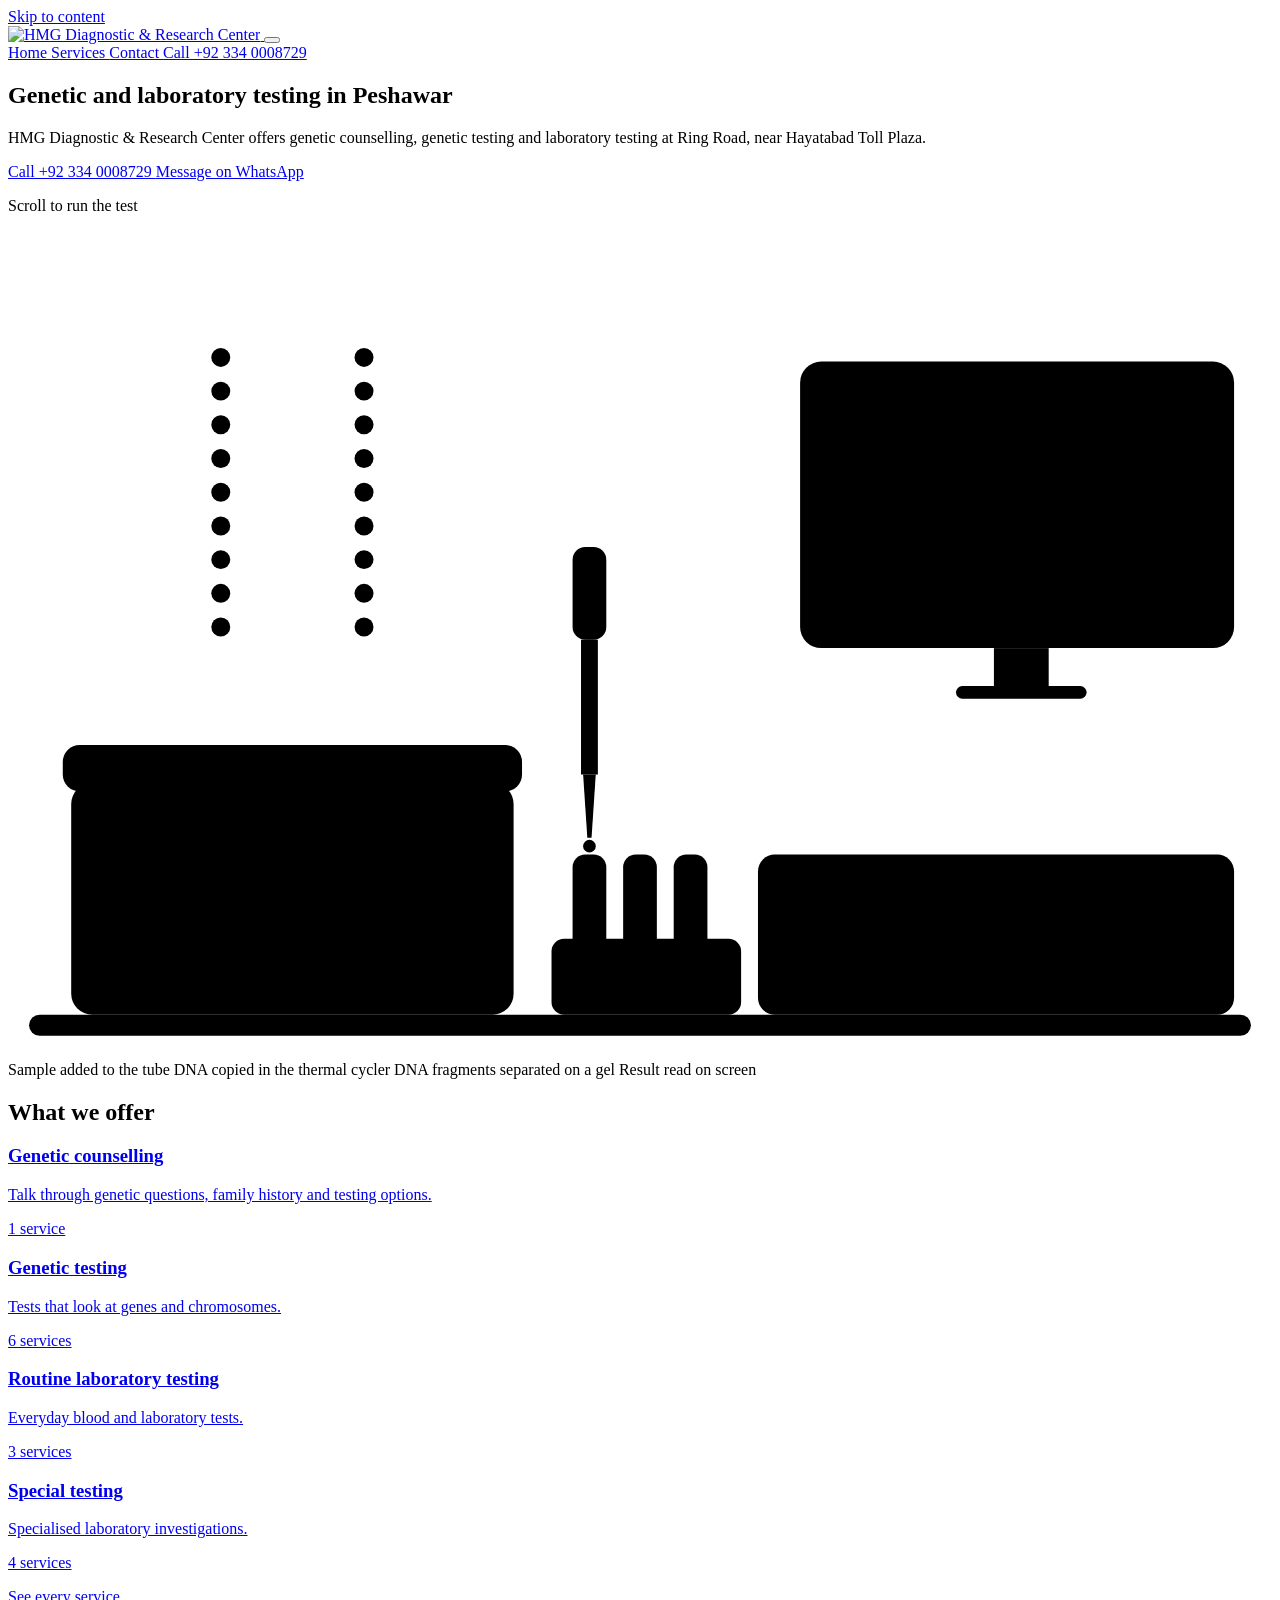
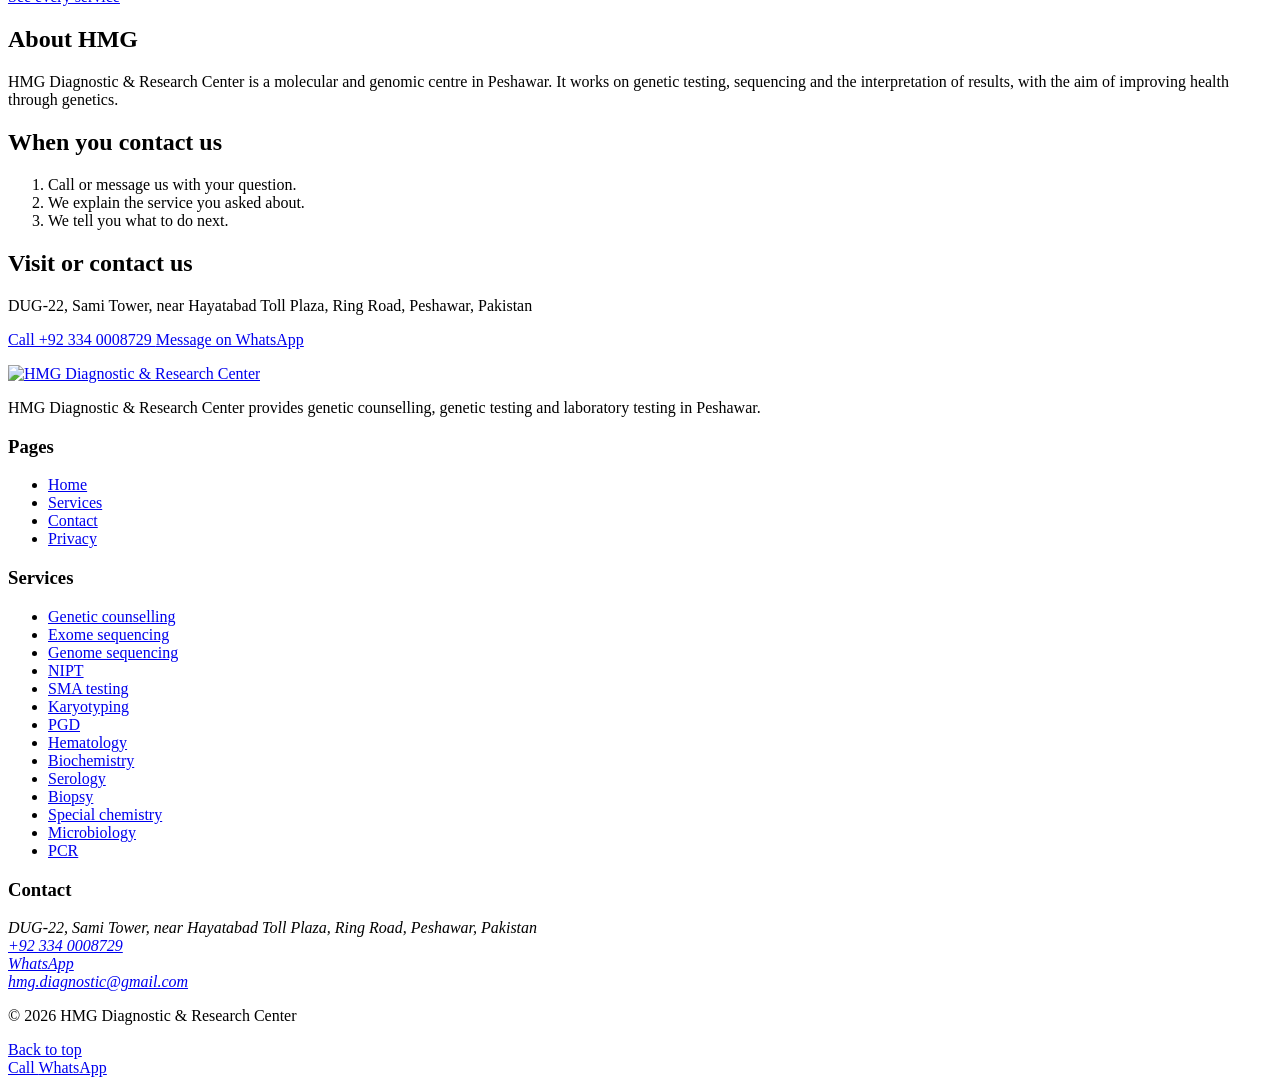
==== index.html @ 41343c32 "Add files via upload" ====
<!DOCTYPE html>
<html lang="en">
  <head>
    <meta charset="utf-8"/>
    <meta content="width=device-width,initial-scale=1" name="viewport"/>
    <title>
      HMG Diagnostic &amp; Research Center | Genetic and laboratory testing, Peshawar
    </title>
    <meta content="Genetic counselling, genetic testing and laboratory testing at HMG Diagnostic &amp; Research Center, Ring Road, Hayatabad, Peshawar." name="description"/>
    <link href="https://YOUR-DOMAIN/index.html" rel="canonical"/>
    <meta content="#2e3192" name="theme-color"/>
    <meta content="noindex" name="robots"/>
    <link href="assets/images/favicon.png" rel="icon"/>
    <link href="assets/css/styles.css" rel="stylesheet"/>
  </head>
  <body>
    <!-- SKIP LINK: lets keyboard users jump straight past the menu -->
    <a class="skip" href="#main">
      Skip to content
    </a>
    <!-- HEADER: logo, navigation links and Call button (stays at the top while scrolling) -->
    <header class="top" id="top">
      <!-- PAGE PROGRESS BAR: grows as you scroll (width is set in main.js) -->
      <div aria-hidden="true" class="progress">
      </div>
      <div class="wrap bar">
        <!-- LOGO: links to the home page -->
        <a aria-label="HMG Diagnostic &amp; Research Center, home" class="brand" href="index.html">
          <img alt="HMG Diagnostic &amp; Research Center" height="376" src="assets/images/hmg-logo.png" width="1103"/>
        </a>
        <!-- MENU BUTTON: only visible on phones; three bars turn into an X when open -->
        <button aria-controls="nav" aria-expanded="false" aria-label="Menu" class="menu-btn">
          <span>
          </span>
          <span>
          </span>
          <span>
          </span>
        </button>
        <!-- NAVIGATION LINKS and Call button -->
        <nav aria-label="Main" id="nav">
          <a aria-current="page" href="index.html">
            Home
          </a>
          <a href="services.html">
            Services
          </a>
          <a href="contact.html">
            Contact
          </a>
          <a class="btn small" href="tel:+923340008729">
            Call +92 334 0008729
          </a>
        </nav>
      </div>
    </header>
    <!-- MAIN CONTENT: the part of the page that is different on each page -->
    <main id="main">
      <!-- HERO: main headline, short description and Call / WhatsApp buttons -->
      <section class="hero" id="hero">
        <div class="hero-stick">
          <div class="wrap hero-in">
            <!-- HERO TEXT: headline, description and buttons -->
            <div class="hero-text">
              <h1>
                Genetic and laboratory testing in Peshawar
              </h1>
              <p class="lead">
                HMG Diagnostic &amp; Research Center offers genetic counselling, genetic testing and laboratory testing at Ring Road, near Hayatabad Toll Plaza.
              </p>
              <p class="actions">
                <a class="btn" href="tel:+923340008729">
                  Call +92 334 0008729
                </a>
                <a class="btn alt" href="https://wa.me/923340008729">
                  Message on WhatsApp
                </a>
              </p>
              <p aria-hidden="true" class="hint">
                Scroll to run the test
              </p>
            </div>
            <!-- LAB SCENE: an illustration of a DNA test. Scrolling moves it through 4 stages -->
            <div>
              <svg aria-label="Illustration of a laboratory DNA test: a sample is added to a tube, copied in a thermal cycler, separated on a gel and read on a screen" class="lab" role="img" viewbox="0 0 600 392">
                <!-- BENCH -->
                <rect class="bench" height="10" rx="5" width="580" x="10" y="372">
                </rect>
                <!-- DNA HELIX: nine rungs that keep twisting -->
                <g>
                  <g transform="translate(135 60)">
                    <g class="twist" style="--i:0">
                      <line x1="-34" x2="34" y1="0" y2="0">
                      </line>
                      <circle class="dot-a" cx="-34" cy="0" r="4.5">
                      </circle>
                      <circle class="dot-b" cx="34" cy="0" r="4.5">
                      </circle>
                    </g>
                  </g>
                  <g transform="translate(135 76)">
                    <g class="twist" style="--i:1">
                      <line x1="-34" x2="34" y1="0" y2="0">
                      </line>
                      <circle class="dot-a" cx="-34" cy="0" r="4.5">
                      </circle>
                      <circle class="dot-b" cx="34" cy="0" r="4.5">
                      </circle>
                    </g>
                  </g>
                  <g transform="translate(135 92)">
                    <g class="twist" style="--i:2">
                      <line x1="-34" x2="34" y1="0" y2="0">
                      </line>
                      <circle class="dot-a" cx="-34" cy="0" r="4.5">
                      </circle>
                      <circle class="dot-b" cx="34" cy="0" r="4.5">
                      </circle>
                    </g>
                  </g>
                  <g transform="translate(135 108)">
                    <g class="twist" style="--i:3">
                      <line x1="-34" x2="34" y1="0" y2="0">
                      </line>
                      <circle class="dot-a" cx="-34" cy="0" r="4.5">
                      </circle>
                      <circle class="dot-b" cx="34" cy="0" r="4.5">
                      </circle>
                    </g>
                  </g>
                  <g transform="translate(135 124)">
                    <g class="twist" style="--i:4">
                      <line x1="-34" x2="34" y1="0" y2="0">
                      </line>
                      <circle class="dot-a" cx="-34" cy="0" r="4.5">
                      </circle>
                      <circle class="dot-b" cx="34" cy="0" r="4.5">
                      </circle>
                    </g>
                  </g>
                  <g transform="translate(135 140)">
                    <g class="twist" style="--i:5">
                      <line x1="-34" x2="34" y1="0" y2="0">
                      </line>
                      <circle class="dot-a" cx="-34" cy="0" r="4.5">
                      </circle>
                      <circle class="dot-b" cx="34" cy="0" r="4.5">
                      </circle>
                    </g>
                  </g>
                  <g transform="translate(135 156)">
                    <g class="twist" style="--i:6">
                      <line x1="-34" x2="34" y1="0" y2="0">
                      </line>
                      <circle class="dot-a" cx="-34" cy="0" r="4.5">
                      </circle>
                      <circle class="dot-b" cx="34" cy="0" r="4.5">
                      </circle>
                    </g>
                  </g>
                  <g transform="translate(135 172)">
                    <g class="twist" style="--i:7">
                      <line x1="-34" x2="34" y1="0" y2="0">
                      </line>
                      <circle class="dot-a" cx="-34" cy="0" r="4.5">
                      </circle>
                      <circle class="dot-b" cx="34" cy="0" r="4.5">
                      </circle>
                    </g>
                  </g>
                  <g transform="translate(135 188)">
                    <g class="twist" style="--i:8">
                      <line x1="-34" x2="34" y1="0" y2="0">
                      </line>
                      <circle class="dot-a" cx="-34" cy="0" r="4.5">
                      </circle>
                      <circle class="dot-b" cx="34" cy="0" r="4.5">
                      </circle>
                    </g>
                  </g>
                </g>
                <!-- STAGE 2, THERMAL CYCLER: lid closes, temperatures cycle, progress bar fills -->
                <g>
                  <rect class="panel" height="110" rx="10" width="210" x="30" y="262">
                  </rect>
                  <rect class="screen" height="46" rx="5" width="90" x="50" y="282">
                  </rect>
                  <text class="temp t1" x="95" y="312">
                    95°C
                  </text>
                  <text class="temp t2" x="95" y="312">
                    55°C
                  </text>
                  <text class="temp t3" x="95" y="312">
                    72°C
                  </text>
                  <rect class="cyc-track" height="6" rx="3" width="90" x="50" y="338">
                  </rect>
                  <rect class="cyc-fill" height="6" rx="3" width="90" x="50" y="338">
                  </rect>
                  <g class="heater">
                    <rect class="panel" height="46" rx="6" width="76" x="150" y="288">
                    </rect>
                    <circle cx="168" cy="303" r="5">
                    </circle>
                    <circle cx="188" cy="303" r="5">
                    </circle>
                    <circle cx="208" cy="303" r="5">
                    </circle>
                    <circle cx="168" cy="319" r="5">
                    </circle>
                    <circle cx="188" cy="319" r="5">
                    </circle>
                    <circle cx="208" cy="319" r="5">
                    </circle>
                  </g>
                  <circle class="led" cx="222" cy="356" r="4">
                  </circle>
                  <rect class="lid" height="22" rx="8" width="218" x="26" y="244">
                  </rect>
                </g>
                <!-- STAGE 1, TUBE RACK: the first tube fills with the sample -->
                <g>
                  <rect class="panel" height="36" rx="6" width="90" x="258" y="336">
                  </rect>
                  <rect class="liquid blue" height="20" rx="4" width="12" x="294" y="332">
                  </rect>
                  <rect class="liquid blue" height="14" rx="4" width="12" x="318" y="338">
                  </rect>
                  <rect class="liquid grow" height="26" rx="4" width="12" x="270" y="326">
                  </rect>
                  <rect class="glass" height="58" rx="6" width="16" x="268" y="296">
                  </rect>
                  <rect class="glass" height="58" rx="6" width="16" x="292" y="296">
                  </rect>
                  <rect class="glass" height="58" rx="6" width="16" x="316" y="296">
                  </rect>
                </g>
                <!-- STAGE 1, PIPETTE: lowers to the tube, drops fall, then lifts away -->
                <g class="pipette">
                  <rect class="pip" height="44" rx="6" width="16" x="268" y="150">
                  </rect>
                  <rect class="pip" height="64" width="8" x="272" y="194">
                  </rect>
                  <path class="pip" d="M273 258 L279 258 L277 288 L275 288 Z">
                  </path>
                  <circle class="drop" cx="276" cy="292" r="3">
                  </circle>
                </g>
                <!-- STAGE 3, GEL: DNA bands travel down the lanes -->
                <g>
                  <rect class="panel" height="76" rx="8" width="226" x="356" y="296">
                  </rect>
                  <rect class="gel-body" height="56" rx="4" width="202" x="368" y="306">
                  </rect>
                  <rect class="well" height="5" rx="1" width="22" x="380" y="310">
                  </rect>
                  <rect class="well" height="5" rx="1" width="22" x="418" y="310">
                  </rect>
                  <rect class="well" height="5" rx="1" width="22" x="456" y="310">
                  </rect>
                  <rect class="well" height="5" rx="1" width="22" x="494" y="310">
                  </rect>
                  <rect class="well" height="5" rx="1" width="22" x="532" y="310">
                  </rect>
                  <g style="--d:28">
                    <rect class="gband" height="4" rx="2" width="22" x="380" y="320">
                    </rect>
                    <rect class="gband b2" height="4" rx="2" width="22" x="380" y="328">
                    </rect>
                  </g>
                  <g style="--d:18">
                    <rect class="gband" height="4" rx="2" width="22" x="418" y="320">
                    </rect>
                    <rect class="gband b2" height="4" rx="2" width="22" x="418" y="328">
                    </rect>
                  </g>
                  <g style="--d:34">
                    <rect class="gband" height="4" rx="2" width="22" x="456" y="320">
                    </rect>
                    <rect class="gband b2" height="4" rx="2" width="22" x="456" y="328">
                    </rect>
                  </g>
                  <g style="--d:12">
                    <rect class="gband" height="4" rx="2" width="22" x="494" y="320">
                    </rect>
                    <rect class="gband b2" height="4" rx="2" width="22" x="494" y="328">
                    </rect>
                  </g>
                  <g style="--d:24">
                    <rect class="gband" height="4" rx="2" width="22" x="532" y="320">
                    </rect>
                    <rect class="gband b2" height="4" rx="2" width="22" x="532" y="328">
                    </rect>
                  </g>
                </g>
                <!-- STAGE 4, MONITOR: the result trace is drawn, a scan line sweeps across -->
                <g>
                  <rect class="stand" height="18" width="26" x="468" y="198">
                  </rect>
                  <rect class="stand" height="6" rx="3" width="62" x="450" y="216">
                  </rect>
                  <rect class="panel" height="136" rx="10" width="206" x="376" y="62">
                  </rect>
                  <rect class="screen" height="108" rx="4" width="182" x="388" y="74">
                  </rect>
                  <text class="screen-title" x="398" y="94">
                    DNA profile
                  </text>
                  <path class="tr tr1" d="M396 168 C416 168 420 110 436 110 S456 168 476 168 S500 160 520 160 S540 168 562 168" pathlength="1">
                  </path>
                  <path class="tr tr2" d="M396 172 S440 172 450 172 S468 124 484 124 S500 172 520 172 S546 172 562 172" pathlength="1">
                  </path>
                  <path class="tr tr3" d="M396 176 S470 176 486 176 S500 134 514 134 S528 176 548 176 S556 176 562 176" pathlength="1">
                  </path>
                  <path class="tr tr4" d="M396 180 S430 180 446 180 S458 150 470 150 S482 180 498 180 S540 180 562 180" pathlength="1">
                  </path>
                  <rect class="scan" height="108" width="4" x="388" y="74">
                  </rect>
                </g>
              </svg>
              <!-- STAGE LABEL: text under the drawing changes with the stage -->
              <div aria-hidden="true" class="caption">
                <span class="c1">
                  Sample added to the tube
                </span>
                <span class="c2">
                  DNA copied in the thermal cycler
                </span>
                <span class="c3">
                  DNA fragments separated on a gel
                </span>
                <span class="c4">
                  Result read on screen
                </span>
              </div>
            </div>
          </div>
        </div>
      </section>
      <!-- SERVICE GROUPS: four tiles that link to the Services page -->
      <section class="wrap block">
        <h2>
          What we offer
        </h2>
        <div class="tiles">
          <a class="tile t0" href="services.html#counselling">
            <h3>
              Genetic counselling
            </h3>
            <p>
              Talk through genetic questions, family history and testing options.
            </p>
            <span>
              1 service
            </span>
          </a>
          <a class="tile t1" href="services.html#genetic-testing">
            <h3>
              Genetic testing
            </h3>
            <p>
              Tests that look at genes and chromosomes.
            </p>
            <span>
              6 services
            </span>
          </a>
          <a class="tile t0" href="services.html#routine-lab">
            <h3>
              Routine laboratory testing
            </h3>
            <p>
              Everyday blood and laboratory tests.
            </p>
            <span>
              3 services
            </span>
          </a>
          <a class="tile t1" href="services.html#special-testing">
            <h3>
              Special testing
            </h3>
            <p>
              Specialised laboratory investigations.
            </p>
            <span>
              4 services
            </span>
          </a>
        </div>
        <p>
          <a href="services.html">
            See every service
          </a>
        </p>
      </section>
      <!-- ABOUT HMG and what happens when you contact us -->
      <section class="soft">
        <div class="wrap block split">
          <div>
            <h2>
              About HMG
            </h2>
            <p>
              HMG Diagnostic &amp; Research Center is a molecular and genomic centre in Peshawar. It works on genetic testing, sequencing and the interpretation of results, with the aim of improving health through genetics.
            </p>
          </div>
          <div>
            <h2>
              When you contact us
            </h2>
            <ol class="steps">
              <li>
                Call or message us with your question.
              </li>
              <li>
                We explain the service you asked about.
              </li>
              <li>
                We tell you what to do next.
              </li>
            </ol>
          </div>
        </div>
      </section>
      <!-- CONTACT BAND: address and Call / WhatsApp buttons -->
      <section class="band">
        <div class="wrap">
          <h2>
            Visit or contact us
          </h2>
          <p>
            DUG-22, Sami Tower, near Hayatabad Toll Plaza, Ring Road, Peshawar, Pakistan
          </p>
          <p class="actions">
            <a class="btn" href="tel:+923340008729">
              Call +92 334 0008729
            </a>
            <a class="btn alt" href="https://wa.me/923340008729">
              Message on WhatsApp
            </a>
          </p>
        </div>
      </section>
    </main>
    <!-- FOOTER: logo, address, contact details and page links (same on every page) -->
    <footer class="foot">
      <div class="wrap">
        <div class="foot-grid">
          <!-- COLUMN 1: logo with a short description -->
          <div>
            <a aria-label="HMG home" class="foot-logo" href="index.html">
              <img alt="HMG Diagnostic &amp; Research Center" height="376" src="assets/images/hmg-logo.png" width="1103"/>
            </a>
            <p>
              HMG Diagnostic &amp; Research Center provides genetic counselling, genetic testing and laboratory testing in Peshawar.
            </p>
          </div>
          <!-- COLUMN 2: page links -->
          <nav aria-label="Pages">
            <h3>
              Pages
            </h3>
            <ul>
              <li>
                <a href="index.html">
                  Home
                </a>
              </li>
              <li>
                <a href="services.html">
                  Services
                </a>
              </li>
              <li>
                <a href="contact.html">
                  Contact
                </a>
              </li>
              <li>
  <a href="privacy.html">Privacy</a>
</li>
            </ul>
          </nav>
          <!-- COLUMN 3: all 14 services, each linking to its own row on the Services page -->
          <nav aria-label="Services" class="foot-services">
            <h3>
              Services
            </h3>
            <ul>
              <li>
                <a href="genetic-counselling.html">
                  Genetic counselling
                </a>
              </li>
              <li>
                <a href="genetic-testing.html#exome-sequencing">
                  Exome sequencing
                </a>
              </li>
              <li>
                <a href="genetic-testing.html#genome-sequencing">
                  Genome sequencing
                </a>
              </li>
              <li>
                <a href="genetic-testing.html#nipt">
                  NIPT
                </a>
              </li>
              <li>
                <a href="genetic-testing.html#sma-testing">
                  SMA testing
                </a>
              </li>
              <li>
                <a href="genetic-testing.html#karyotyping">
                  Karyotyping
                </a>
              </li>
              <li>
                <a href="genetic-testing.html#pgd">
                  PGD
                </a>
              </li>
              <li>
                <a href="laboratory-diagnostics.html#hematology">
                  Hematology
                </a>
              </li>
              <li>
                <a href="laboratory-diagnostics.html#biochemistry">
                  Biochemistry
                </a>
              </li>
              <li>
                <a href="laboratory-diagnostics.html#serology">
                  Serology
                </a>
              </li>
              <li>
                <a href="laboratory-diagnostics.html#biopsy">
                  Biopsy
                </a>
              </li>
              <li>
                <a href="laboratory-diagnostics.html#special-chemistry">
                  Special chemistry
                </a>
              </li>
              <li>
                <a href="laboratory-diagnostics.html#microbiology">
                  Microbiology
                </a>
              </li>
              <li>
                <a href="laboratory-diagnostics.html#pcr">
                  PCR
                </a>
              </li>
            </ul>
          </nav>
          <!-- COLUMN 4: contact details -->
          <div class="foot-contact">
            <h3>
              Contact
            </h3>
            <address>
              DUG-22, Sami Tower, near Hayatabad Toll Plaza, Ring Road, Peshawar, Pakistan
              <br/>
              <a href="tel:+923340008729">
                +92 334 0008729
              </a>
              <br/>
              <a href="https://wa.me/923340008729">
                WhatsApp
              </a>
              <br/>
              <a href="mailto:hmg.diagnostic@gmail.com">
                hmg.diagnostic@gmail.com
              </a>
            </address>
          </div>
        </div>
        <!-- BOTTOM BAR: copyright and back-to-top link -->
        <div class="foot-bottom">
          <p>
            © 2026 HMG Diagnostic &amp; Research Center
          </p>
          <a href="#top">
            Back to top
          </a>
        </div>
      </div>
    </footer>
    <!-- MOBILE BAR: Call and WhatsApp buttons fixed to the bottom of phone screens -->
    <div class="dock">
      <a class="btn" href="tel:+923340008729">
        Call
      </a>
      <a class="btn alt" href="https://wa.me/923340008729">
        WhatsApp
      </a>
    </div>
    <!-- JAVASCRIPT: menu button and (on the Services page) the search and filter -->
    <script defer="" src="assets/js/main.js">
    </script>
  </body>
</html>
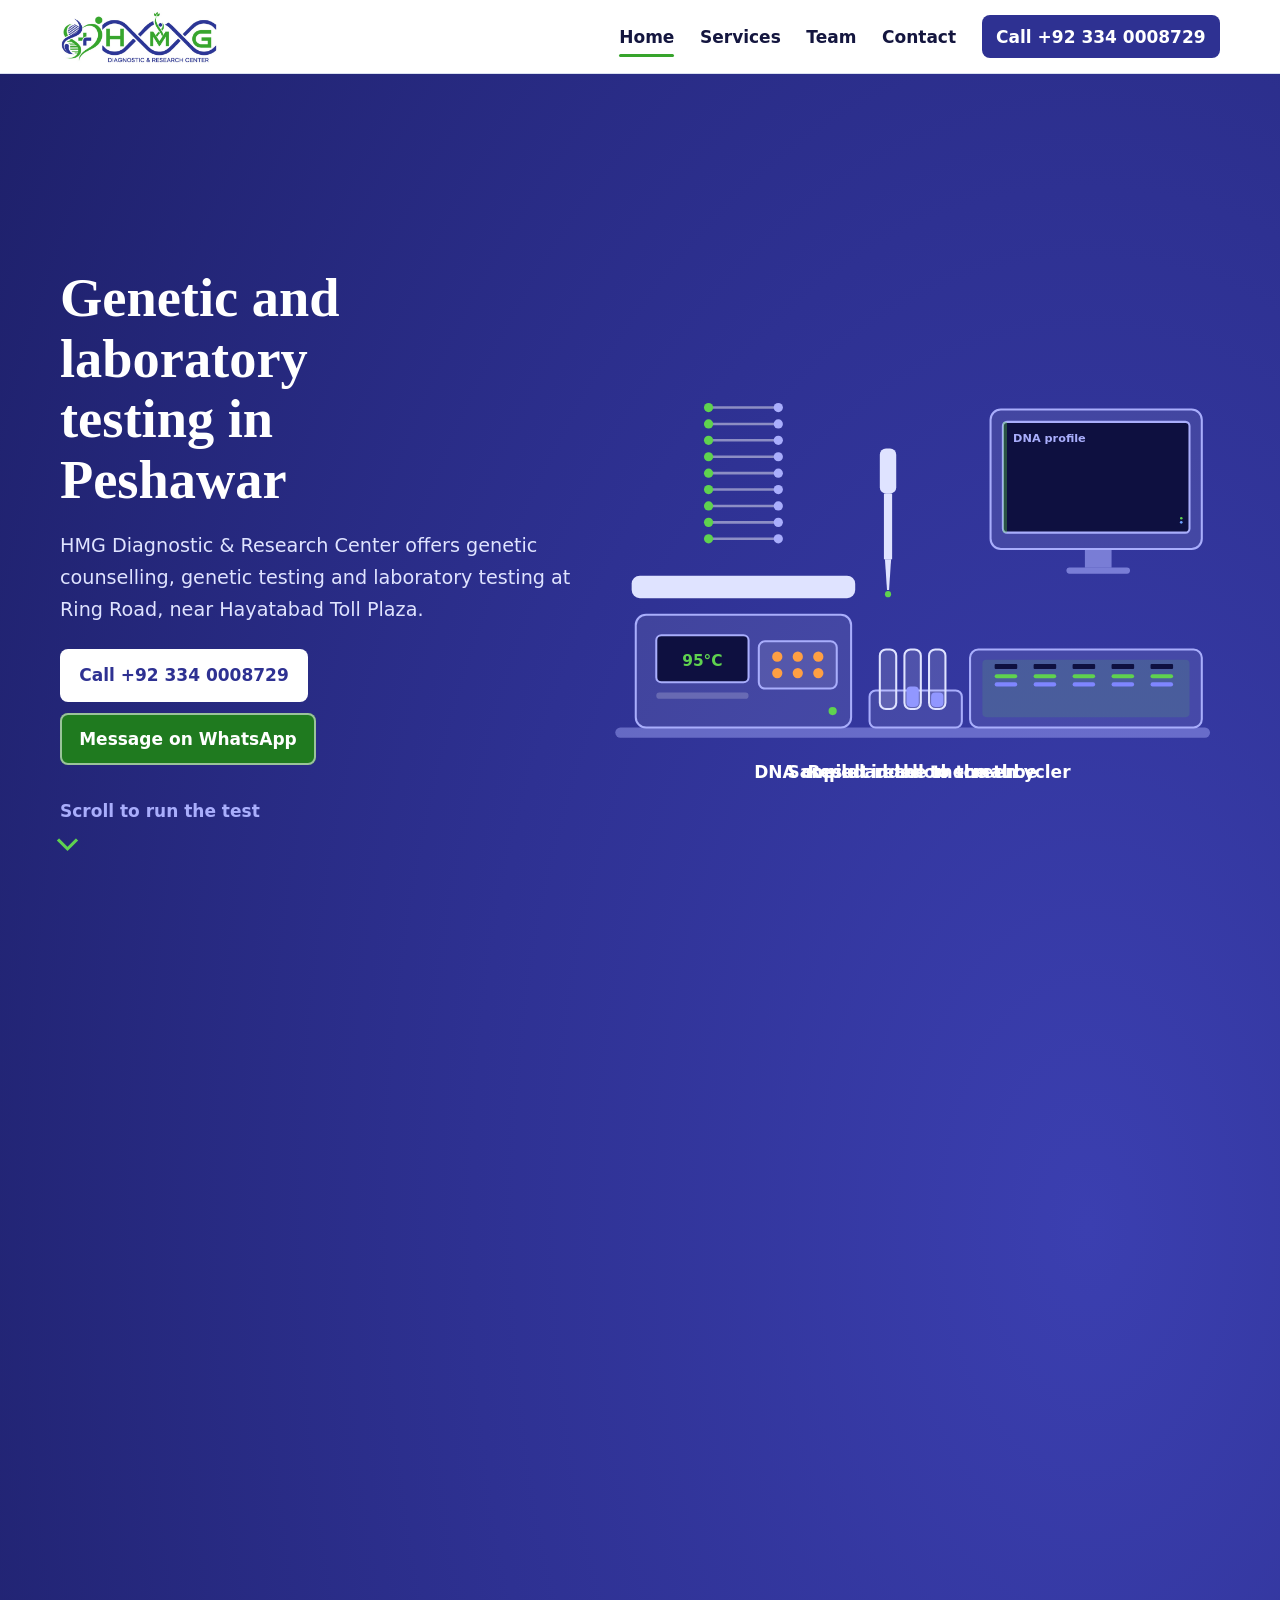
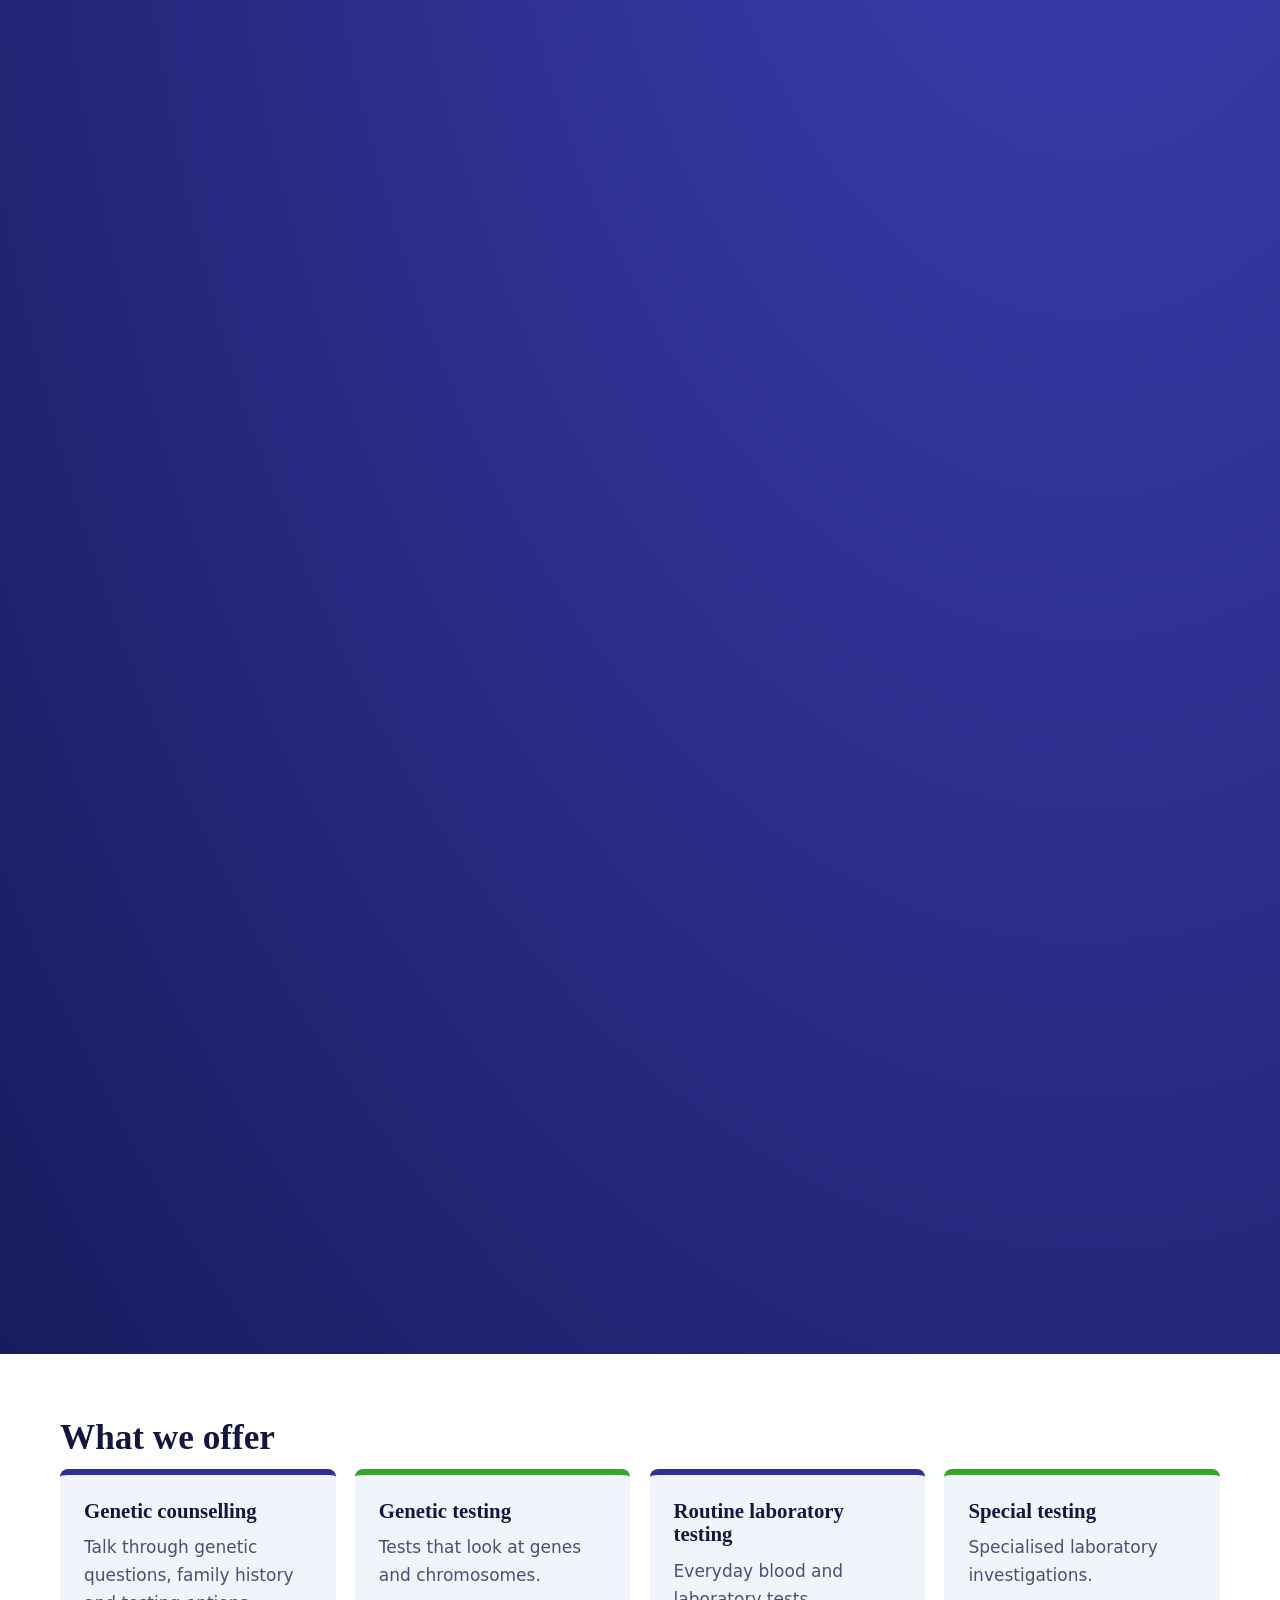
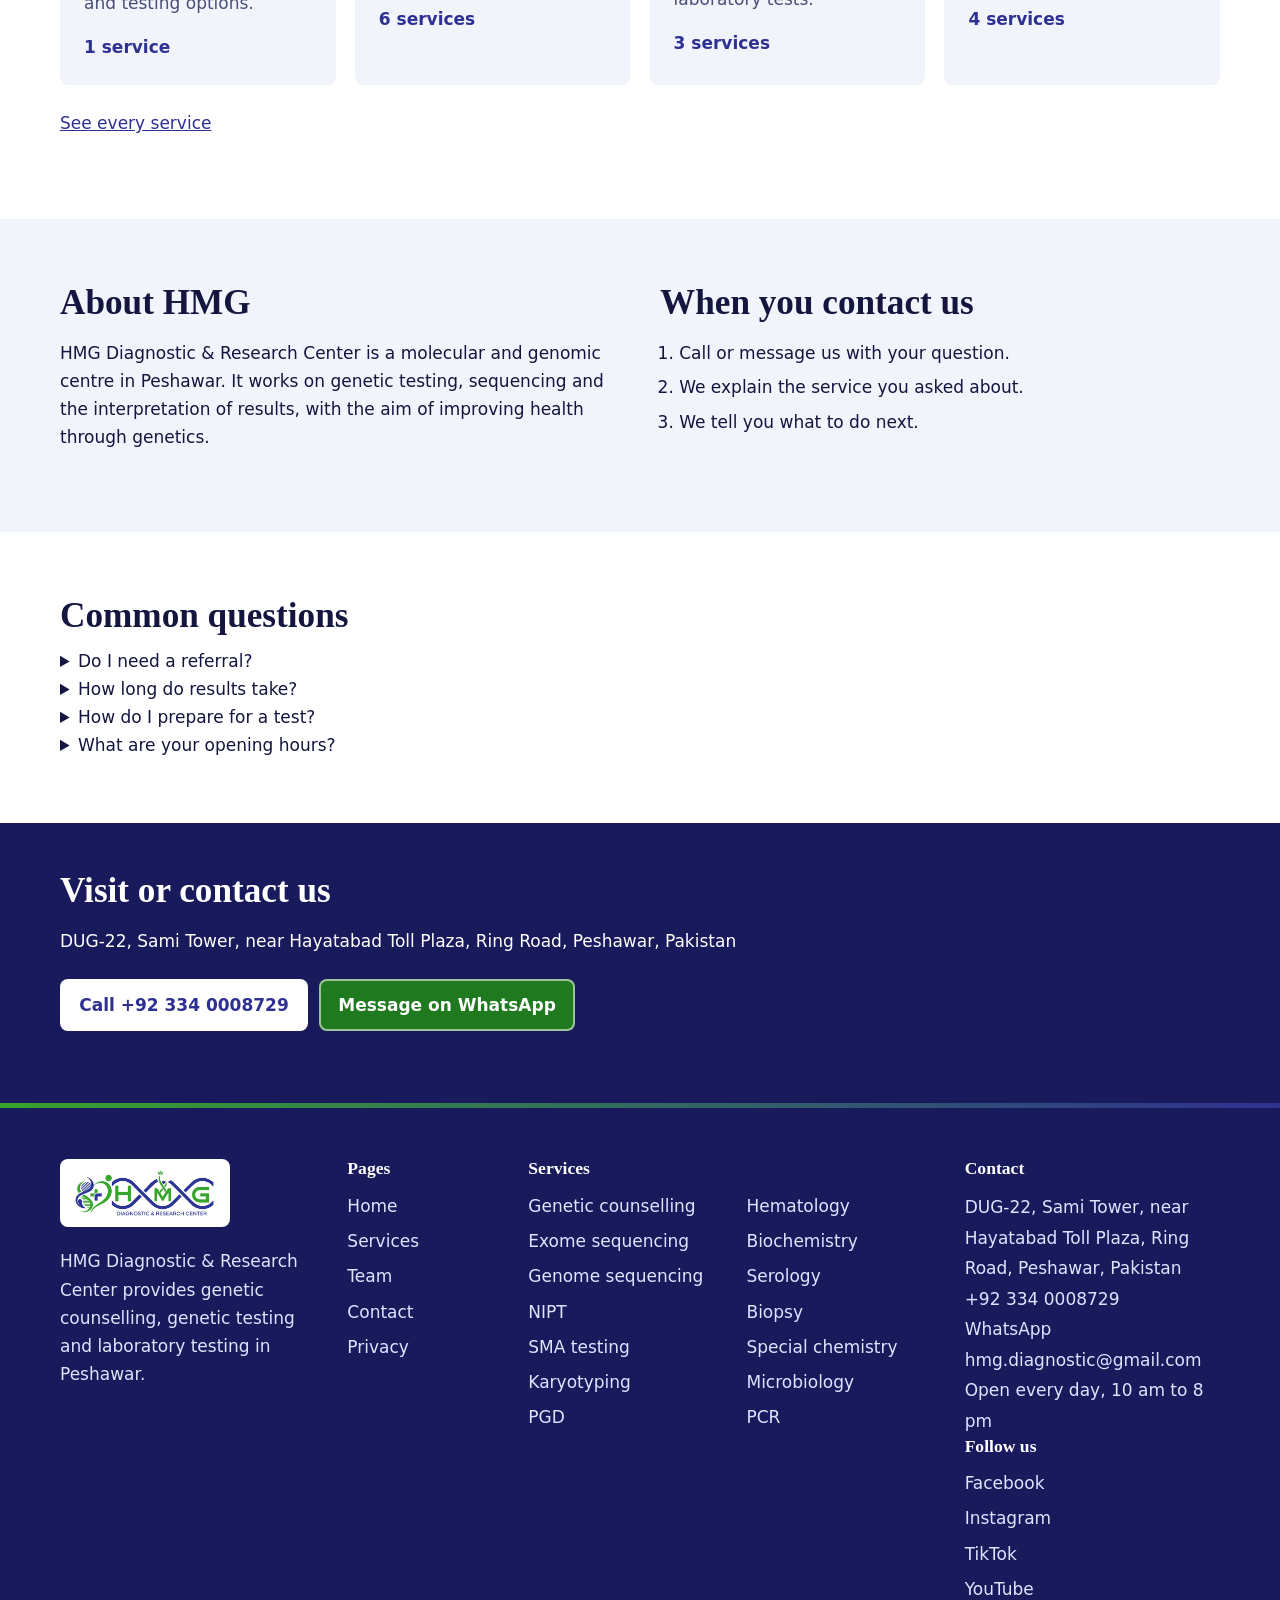
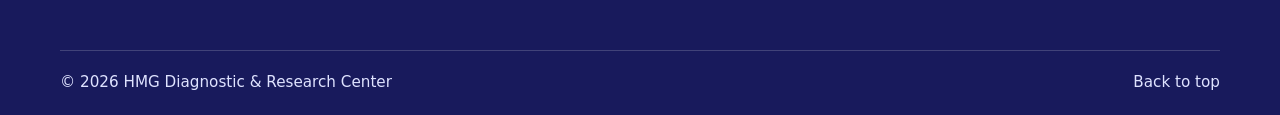
==== commit f594c13f: "Update index.html" ====
--- a/index.html
+++ b/index.html
@@ -7,9 +7,56 @@
       HMG Diagnostic &amp; Research Center | Genetic and laboratory testing, Peshawar
     </title>
     <meta content="Genetic counselling, genetic testing and laboratory testing at HMG Diagnostic &amp; Research Center, Ring Road, Hayatabad, Peshawar." name="description"/>
-    <link href="https://YOUR-DOMAIN/index.html" rel="canonical"/>
+    <!-- SEO: canonical address and the preview shown when the page is shared -->
+    <link href="https://hmgdrc.com.pk/" rel="canonical"/>
+    <meta content="website" property="og:type"/>
+    <meta content="HMG Diagnostic &amp; Research Center" property="og:site_name"/>
+    <meta content="en_PK" property="og:locale"/>
+    <meta content="HMG Diagnostic &amp; Research Center | Genetic and laboratory testing, Peshawar" property="og:title"/>
+    <meta content="Genetic counselling, genetic testing and laboratory testing at HMG Diagnostic &amp; Research Center, Ring Road, Hayatabad, Peshawar." property="og:description"/>
+    <meta content="https://hmgdrc.com.pk/" property="og:url"/>
+    <meta content="https://hmgdrc.com.pk/assets/images/og-image.png" property="og:image"/>
+    <meta content="summary" name="twitter:card"/>
+    <!-- BUSINESS DETAILS for search engines: name, address, phone and email (only facts shown on the site) -->
+    <script type="application/ld+json">
+      {
+    "@context": "https://schema.org",
+    "@type": "MedicalBusiness",
+    "name": "HMG Diagnostic & Research Center",
+    "url": "https://hmgdrc.com.pk/",
+    "logo": "https://hmgdrc.com.pk/assets/images/hmg-logo.png",
+    "telephone": "+92 334 0008729",
+    "email": "hmg.diagnostic@gmail.com",
+    "address": {
+        "@type": "PostalAddress",
+        "streetAddress": "DUG-22, Sami Tower, near Hayatabad Toll Plaza, Ring Road",
+        "addressLocality": "Peshawar",
+        "addressRegion": "Khyber Pakhtunkhwa",
+        "addressCountry": "PK"
+    },
+    "openingHoursSpecification": {
+        "@type": "OpeningHoursSpecification",
+        "dayOfWeek": [
+            "Monday",
+            "Tuesday",
+            "Wednesday",
+            "Thursday",
+            "Friday",
+            "Saturday",
+            "Sunday"
+        ],
+        "opens": "10:00",
+        "closes": "20:00"
+    },
+    "sameAs": [
+        "https://www.facebook.com/HMGDiagnostic/",
+        "https://www.instagram.com/hmg_diagnostic/",
+        "https://www.tiktok.com/@hmg.diagnostic",
+        "https://www.youtube.com/@HMGDiagnosticResearchCenter"
+    ]
+}
+    </script>
     <meta content="#2e3192" name="theme-color"/>
-    <meta content="noindex" name="robots"/>
     <link href="assets/images/favicon.png" rel="icon"/>
     <link href="assets/css/styles.css" rel="stylesheet"/>
   </head>
@@ -26,7 +73,7 @@
       <div class="wrap bar">
         <!-- LOGO: links to the home page -->
         <a aria-label="HMG Diagnostic &amp; Research Center, home" class="brand" href="index.html">
-          <img alt="HMG Diagnostic &amp; Research Center" height="376" src="assets/images/hmg-logo.png" width="1103"/>
+          <img alt="HMG Diagnostic &amp; Research Center" height="205" src="assets/images/hmg-logo.png" width="600"/>
         </a>
         <!-- MENU BUTTON: only visible on phones; three bars turn into an X when open -->
         <button aria-controls="nav" aria-expanded="false" aria-label="Menu" class="menu-btn">
@@ -44,6 +91,9 @@
           </a>
           <a href="services.html">
             Services
+          </a>
+          <a href="team.html">
+            Team
           </a>
           <a href="contact.html">
             Contact
@@ -424,6 +474,44 @@
           </div>
         </div>
       </section>
+      <!-- QUESTIONS AND ANSWERS: click a question to open the answer -->
+      <section class="wrap block faq">
+        <h2>
+          Common questions
+        </h2>
+        <details>
+          <summary>
+            Do I need a referral?
+          </summary>
+          <p>
+            No. You do not need a referral.
+          </p>
+        </details>
+        <details>
+          <summary>
+            How long do results take?
+          </summary>
+          <p>
+            It depends on the test. Some tests take about a day and others take about a week. Ask us about the test you need.
+          </p>
+        </details>
+        <details>
+          <summary>
+            How do I prepare for a test?
+          </summary>
+          <p>
+            There is no fixed preparation. Please follow your doctor’s guidance for the test you need. If you have a question, call or message us.
+          </p>
+        </details>
+        <details>
+          <summary>
+            What are your opening hours?
+          </summary>
+          <p>
+            We are open every day of the week, including Sunday, from 10 am to 8 pm.
+          </p>
+        </details>
+      </section>
       <!-- CONTACT BAND: address and Call / WhatsApp buttons -->
       <section class="band">
         <div class="wrap">
@@ -451,7 +539,7 @@
           <!-- COLUMN 1: logo with a short description -->
           <div>
             <a aria-label="HMG home" class="foot-logo" href="index.html">
-              <img alt="HMG Diagnostic &amp; Research Center" height="376" src="assets/images/hmg-logo.png" width="1103"/>
+              <img alt="HMG Diagnostic &amp; Research Center" height="205" src="assets/images/hmg-logo.png" width="600"/>
             </a>
             <p>
               HMG Diagnostic &amp; Research Center provides genetic counselling, genetic testing and laboratory testing in Peshawar.
@@ -474,13 +562,20 @@
                 </a>
               </li>
               <li>
+                <a href="team.html">
+                  Team
+                </a>
+              </li>
+              <li>
                 <a href="contact.html">
                   Contact
                 </a>
               </li>
               <li>
-  <a href="privacy.html">Privacy</a>
-</li>
+                <a href="privacy.html">
+                  Privacy
+                </a>
+              </li>
             </ul>
           </nav>
           <!-- COLUMN 3: all 14 services, each linking to its own row on the Services page -->
@@ -580,7 +675,34 @@
               <a href="mailto:hmg.diagnostic@gmail.com">
                 hmg.diagnostic@gmail.com
               </a>
+              <br/>
+              Open every day, 10 am to 8 pm
             </address>
+            <h3 class="follow">
+              Follow us
+            </h3>
+            <ul aria-label="HMG on social media" class="social">
+              <li>
+                <a href="https://www.facebook.com/HMGDiagnostic/" rel="noopener" target="_blank">
+                  Facebook
+                </a>
+              </li>
+              <li>
+                <a href="https://www.instagram.com/hmg_diagnostic/" rel="noopener" target="_blank">
+                  Instagram
+                </a>
+              </li>
+              <li>
+                <a href="https://www.tiktok.com/@hmg.diagnostic" rel="noopener" target="_blank">
+                  TikTok
+                </a>
+              </li>
+              <li>
+                <a href="https://www.youtube.com/@HMGDiagnosticResearchCenter" rel="noopener" target="_blank">
+                  YouTube
+                </a>
+              </li>
+            </ul>
           </div>
         </div>
         <!-- BOTTOM BAR: copyright and back-to-top link -->
@@ -607,4 +729,4 @@
     <script defer="" src="assets/js/main.js">
     </script>
   </body>
-</html>+</html>
--- a/assets/css/styles.css
+++ b/assets/css/styles.css
@@ -0,0 +1,1323 @@
+/* 1. DESIGN TOKENS: brand colours, fonts and sizes. Change a colour here and it changes everywhere */
+:root {
+    --navy: #2e3192;
+    --navy-d: #181a5c;
+    --green: #37a42c;
+    --green-d: #1f7a1f;
+    --ink: #14163f;
+    --bg: #fff;
+    --soft: #f1f4fb;
+    --muted: #4b4f78;
+    --line: #d9dff0;
+    --r: 8px;
+    --w: min(100% - 2rem, 1160px);
+    --serif: Georgia, "Iowan Old Style", "Times New Roman", serif;
+    --sans: system-ui, -apple-system, "Segoe UI", Roboto, sans-serif
+}
+
+
+/* 2. BASE: reset and default text styles */
+* {
+    box-sizing: border-box
+}
+
+html {
+    scroll-behavior: smooth
+}
+
+body {
+    margin: 0;
+    font: 1.0625rem/1.65 var(--sans);
+    color: var(--ink);
+    background: var(--bg)
+}
+
+.wrap {
+    width: var(--w);
+    margin-inline: auto
+}
+
+a {
+    color: var(--navy)
+}
+
+h1,
+h2,
+h3 {
+    font-family: var(--serif);
+    line-height: 1.12;
+    margin: 0 0 .7rem
+}
+
+h1 {
+    font-size: clamp(2.3rem, 6vw, 4rem);
+    max-width: 15ch
+}
+
+h2 {
+    font-size: clamp(1.6rem, 3.2vw, 2.2rem)
+}
+
+h3 {
+    font-size: 1.3rem
+}
+
+p {
+    max-width: 65ch
+}
+
+:focus-visible {
+    outline: 3px solid var(--green);
+    outline-offset: 2px
+}
+
+
+/* 3. ACCESSIBILITY: skip link and keyboard focus */
+.skip {
+    position: absolute;
+    left: -999px
+}
+
+.skip:focus {
+    left: 1rem;
+    top: 1rem;
+    background: #fff;
+    padding: .5rem;
+    z-index: 9
+}
+
+
+/* 4. HEADER and NAVIGATION: shrinks and gets a shadow after scrolling (class "scrolled" is added by main.js) */
+.top {
+    position: sticky;
+    top: 0;
+    z-index: 20;
+    background: #fff;
+    border-bottom: 1px solid var(--line);
+    transition: box-shadow .3s
+}
+
+.top.scrolled {
+    box-shadow: 0 6px 24px rgba(24, 26, 92, .16)
+}
+
+.progress {
+    position: absolute;
+    left: 0;
+    right: 0;
+    bottom: -1px;
+    height: 3px;
+    background: var(--green);
+    transform: scaleX(var(--sp, 0));
+    transform-origin: left
+}
+
+.bar {
+    display: flex;
+    align-items: center;
+    justify-content: space-between;
+    gap: 1rem;
+    padding-block: .6rem;
+    transition: padding .3s
+}
+
+.top.scrolled .bar {
+    padding-block: .25rem
+}
+
+.brand img {
+    display: block;
+    height: 54px;
+    width: auto;
+    transition: height .3s
+}
+
+.top.scrolled .brand img {
+    height: 42px
+}
+
+.top nav {
+    display: flex;
+    align-items: center;
+    gap: 1.6rem
+}
+
+.top nav a:not(.btn) {
+    position: relative;
+    padding: .4rem 0;
+    color: var(--ink);
+    font-weight: 600;
+    text-decoration: none
+}
+
+.top nav a:not(.btn)::after {
+    content: "";
+    position: absolute;
+    left: 0;
+    right: 0;
+    bottom: 0;
+    height: 3px;
+    border-radius: 2px;
+    background: var(--green);
+    transform: scaleX(0);
+    transform-origin: left;
+    transition: transform .3s
+}
+
+.top nav a:not(.btn):hover::after,
+.top nav a[aria-current]::after {
+    transform: scaleX(1)
+}
+
+.menu-btn {
+    display: none;
+    position: relative;
+    width: 46px;
+    height: 46px;
+    padding: 0;
+    border: 1px solid var(--navy);
+    border-radius: var(--r);
+    background: #fff;
+    cursor: pointer
+}
+
+.menu-btn span {
+    position: absolute;
+    left: 12px;
+    right: 12px;
+    height: 3px;
+    border-radius: 2px;
+    background: var(--navy);
+    transition: top .3s, transform .3s, opacity .2s
+}
+
+.menu-btn span:nth-child(1) {
+    top: 14px
+}
+
+.menu-btn span:nth-child(2) {
+    top: 21px
+}
+
+.menu-btn span:nth-child(3) {
+    top: 28px
+}
+
+.menu-btn[aria-expanded=true] span:nth-child(1) {
+    top: 21px;
+    transform: rotate(45deg)
+}
+
+.menu-btn[aria-expanded=true] span:nth-child(2) {
+    opacity: 0
+}
+
+.menu-btn[aria-expanded=true] span:nth-child(3) {
+    top: 21px;
+    transform: rotate(-45deg)
+}
+
+/* 5. BUTTONS */
+.btn {
+    display: inline-block;
+    background: var(--navy);
+    color: #fff;
+    padding: .75rem 1.2rem;
+    border-radius: var(--r);
+    text-decoration: none;
+    font-weight: 700;
+    min-height: 44px
+}
+
+.btn.alt {
+    background: var(--green-d)
+}
+
+.btn.small {
+    padding: .45rem .9rem;
+    min-height: 0
+}
+
+.actions {
+    display: flex;
+    flex-wrap: wrap;
+    gap: .7rem;
+    margin: 1.5rem 0
+}
+
+
+/* 6. HERO: a tall section. While you scroll through it, main.js sets --p (0 to 1) and --s1 to --s4 turn that into the four test stages */
+.hero {
+    --p: 0;
+    --s1: clamp(0, calc(var(--p) / .3), 1);
+    --s2: clamp(0, calc((var(--p) - .3) / .3), 1);
+    --s3: clamp(0, calc((var(--p) - .6) / .25), 1);
+    --s4: clamp(0, calc((var(--p) - .8) / .2), 1);
+    position: relative;
+    height: 320vh;
+    background: radial-gradient(120% 90% at 85% 40%, #3b3fb0 0, var(--navy) 40%, var(--navy-d) 100%);
+    color: #fff
+}
+
+.hero-stick {
+    position: sticky;
+    top: 0;
+    display: flex;
+    align-items: center;
+    height: 100vh;
+    height: 100svh;
+    padding-top: 84px;
+    overflow: hidden
+}
+
+.hero-in {
+    display: grid;
+    grid-template-columns: 1fr 1.2fr;
+    gap: 2rem;
+    align-items: center
+}
+
+.hero h1 {
+    font-size: clamp(2.1rem, 4.4vw, 3.4rem)
+}
+
+.hero .lead {
+    color: #dfe3ff;
+    font-size: 1.2rem
+}
+
+.hero .btn {
+    background: #fff;
+    color: var(--navy)
+}
+
+.hero .btn.alt {
+    background: var(--green-d);
+    color: #fff;
+    box-shadow: inset 0 0 0 2px rgba(255, 255, 255, .55)
+}
+
+.hint {
+    margin-top: 2rem;
+    color: #a9aefc;
+    font-weight: 600;
+    opacity: clamp(0, calc(1 - var(--p) * 10), 1)
+}
+
+.hint::after {
+    content: "";
+    display: block;
+    width: 12px;
+    height: 12px;
+    margin-top: .5rem;
+    border-right: 3px solid #5fd24f;
+    border-bottom: 3px solid #5fd24f;
+    transform: rotate(45deg)
+}
+
+.caption {
+    display: grid;
+    justify-items: center;
+    min-height: 1.8rem;
+    margin-top: .6rem;
+    font-weight: 700
+}
+
+.caption span {
+    grid-area: 1/1;
+    opacity: 0
+}
+
+.caption .c1 {
+    opacity: clamp(0, calc((.3 - var(--p)) * 20), 1)
+}
+
+.caption .c2 {
+    opacity: min(clamp(0, calc((var(--p) - .3) * 20), 1), clamp(0, calc((.6 - var(--p)) * 20), 1))
+}
+
+.caption .c3 {
+    opacity: min(clamp(0, calc((var(--p) - .6) * 20), 1), clamp(0, calc((.8 - var(--p)) * 20), 1))
+}
+
+.caption .c4 {
+    opacity: clamp(0, calc((var(--p) - .8) * 20), 1)
+}
+
+/* 7. LAB SCENE: colours and movement of each drawn part. Stage 1 = pipette and tube, 2 = thermal cycler, 3 = gel, 4 = monitor */
+.lab {
+    display: block;
+    width: 100%;
+    max-height: 62vh
+}
+
+.bench {
+    fill: #a9aefc;
+    opacity: .45
+}
+
+.panel {
+    fill: rgba(255, 255, 255, .09);
+    stroke: #a9aefc;
+    stroke-width: 2
+}
+
+.screen {
+    fill: #0e1040;
+    stroke: #a9aefc;
+    stroke-width: 2
+}
+
+.glass {
+    fill: rgba(255, 255, 255, .14);
+    stroke: #dfe3ff;
+    stroke-width: 2
+}
+
+.liquid {
+    fill: #5fd24f
+}
+
+.liquid.blue {
+    fill: #7f86ff
+}
+
+.grow {
+    transform-box: fill-box;
+    transform-origin: bottom;
+    transform: scaleY(var(--s1))
+}
+
+.twist line {
+    stroke: #fff;
+    stroke-opacity: .45;
+    stroke-width: 2.5
+}
+
+.dot-a {
+    fill: #5fd24f
+}
+
+.dot-b {
+    fill: #a9aefc
+}
+
+.pipette {
+    opacity: calc(1 - var(--s2));
+    transform: translateY(calc((1 - var(--s1)) * -50px - var(--s2) * 60px))
+}
+
+.pip {
+    fill: #dfe3ff
+}
+
+.drop {
+    fill: #5fd24f
+}
+
+.lid {
+    fill: #dfe3ff;
+    transform: translateY(calc((1 - var(--s2)) * -20px))
+}
+
+.temp {
+    opacity: 0;
+    fill: #5fd24f;
+    font: 700 15px var(--sans);
+    text-anchor: middle
+}
+
+.t1 {
+    opacity: 1
+}
+
+.cyc-track {
+    fill: rgba(255, 255, 255, .2)
+}
+
+.cyc-fill {
+    fill: #5fd24f;
+    transform-box: fill-box;
+    transform-origin: left;
+    transform: scaleX(var(--s2))
+}
+
+.heater circle {
+    fill: #ff9f43;
+    opacity: calc(.2 + var(--s2) * .8)
+}
+
+.led {
+    fill: #5fd24f
+}
+
+.gel-body {
+    fill: rgba(95, 210, 79, .14)
+}
+
+.well {
+    fill: #0e1040
+}
+
+.gband {
+    fill: #5fd24f;
+    transform: translateY(calc(var(--s3) * var(--d) * 1px))
+}
+
+.b2 {
+    fill: #7f86ff;
+    transform: translateY(calc(var(--s3) * var(--d) * .6px))
+}
+
+.stand {
+    fill: #a9aefc;
+    opacity: .6
+}
+
+.screen-title {
+    fill: #a9aefc;
+    font: 600 11px var(--sans)
+}
+
+.tr {
+    fill: none;
+    stroke-width: 2.5;
+    stroke-linecap: round;
+    stroke-dasharray: 1;
+    stroke-dashoffset: calc(1 - var(--s4))
+}
+
+.tr1 {
+    stroke: #5fd24f
+}
+
+.tr2 {
+    stroke: #6fa0ff
+}
+
+.tr3 {
+    stroke: #ff6b6b
+}
+
+.tr4 {
+    stroke: #dfe3ff
+}
+
+.scan {
+    fill: #5fd24f;
+    opacity: .35
+}
+
+/* 8. HOME PAGE SECTIONS: tiles, about, steps, contact band */
+.block {
+    padding-block: clamp(2.5rem, 6vw, 4rem)
+}
+
+.tiles {
+    display: grid;
+    grid-template-columns: repeat(auto-fit, minmax(240px, 1fr));
+    gap: 1.2rem;
+    margin-bottom: 1.5rem
+}
+
+.tile {
+    display: block;
+    text-decoration: none;
+    color: var(--ink);
+    background: var(--soft);
+    padding: 1.5rem;
+    border-radius: var(--r);
+    border-top: 6px solid var(--navy)
+}
+
+.tile.t1 {
+    border-color: var(--green)
+}
+
+.tile p {
+    margin: 0 0 1rem;
+    color: var(--muted)
+}
+
+.tile span {
+    font-weight: 700;
+    color: var(--navy)
+}
+
+.tile:hover {
+    background: #e6ebf8
+}
+
+.soft {
+    background: var(--soft)
+}
+
+.split {
+    display: grid;
+    grid-template-columns: repeat(auto-fit, minmax(280px, 1fr));
+    gap: 2.5rem
+}
+
+.steps {
+    padding-left: 1.2rem
+}
+
+.steps li {
+    margin-bottom: .4rem
+}
+
+.band {
+    background: var(--navy-d);
+    color: #fff;
+    padding-block: 3rem
+}
+
+.band h2 {
+    color: inherit
+}
+
+.band .btn {
+    background: #fff;
+    color: var(--navy)
+}
+
+.band .btn.alt {
+    background: var(--green-d);
+    color: #fff;
+    box-shadow: inset 0 0 0 2px rgba(255, 255, 255, .55)
+}
+
+
+/* 9. PAGE HEADING (Services and Contact pages) */
+.pagehead {
+    background: var(--navy);
+    color: #fff;
+    padding-block: clamp(2rem, 5vw, 3.5rem);
+    border-bottom: 6px solid var(--green)
+}
+
+.pagehead h1 {
+    margin-bottom: .3rem
+}
+
+.pagehead .lead {
+    color: #dfe3ff;
+    font-size: 1.15rem;
+    margin: 0
+}
+
+
+/* 10. SERVICES PAGE: search box, filter buttons and service rows */
+.finder {
+    padding-block: 1.5rem
+}
+
+.finder label {
+    display: block;
+    font-weight: 700;
+    margin-bottom: .3rem
+}
+
+.finder input {
+    width: 100%;
+    max-width: 480px;
+    font: inherit;
+    padding: .7rem .9rem;
+    border: 2px solid var(--line);
+    border-radius: var(--r)
+}
+
+.chips {
+    display: flex;
+    flex-wrap: wrap;
+    gap: .5rem;
+    margin-top: .9rem
+}
+
+.chips button {
+    font: inherit;
+    font-weight: 600;
+    padding: .45rem .9rem;
+    border-radius: 99px;
+    border: 2px solid var(--navy);
+    background: #fff;
+    color: var(--navy);
+    cursor: pointer
+}
+
+.chips button[aria-pressed=true] {
+    background: var(--navy);
+    color: #fff
+}
+
+#count {
+    margin: .8rem 0 0;
+    color: var(--muted)
+}
+
+.grp {
+    padding-block: 1.5rem
+}
+
+.grp h2 {
+    border-left: 6px solid var(--green);
+    padding-left: .8rem
+}
+
+.muted {
+    color: var(--muted)
+}
+
+dl {
+    display: grid;
+    grid-template-columns: repeat(auto-fit, minmax(290px, 1fr));
+    gap: 1.2rem;
+    margin: 1rem 0 0
+}
+
+.svc {
+    display: flex;
+    flex-direction: column;
+    gap: .6rem;
+    padding: 1.4rem;
+    border-top: 6px solid var(--navy);
+    border-radius: var(--r);
+    background: var(--soft)
+}
+
+.svc:nth-child(even) {
+    border-color: var(--green)
+}
+
+.svc dt {
+    font: 700 1.3rem/1.2 var(--serif);
+    color: var(--ink)
+}
+
+.svc dd {
+    display: flex;
+    flex: 1;
+    flex-direction: column;
+    margin: 0
+}
+
+.svc dd p {
+    margin: 0;
+    color: var(--muted)
+}
+
+.svc-actions {
+    display: flex;
+    flex-wrap: wrap;
+    gap: .6rem;
+    margin-top: auto;
+    padding-top: 1.2rem
+}
+
+[hidden] {
+    display: none !important
+}
+
+.none {
+    padding-block: 2rem
+}
+
+
+/* Footer links and "Ask about this service" links land on the right row, below the sticky header */
+.grp,
+.svc {
+    scroll-margin-top: 110px
+}
+
+.svc:target {
+    background: #eaf6e8;
+    box-shadow: 0 0 0 3px var(--green)
+}
+
+/* 11. CONTACT PAGE MAP */
+.map {
+    width: 100%;
+    min-height: 360px;
+    border: 0;
+    border-radius: var(--r);
+    box-shadow: 0 0 0 2px var(--line)
+}
+
+/* 12. SERVICE DETAIL PAGES: breadcrumb, note, jump links, test sections and the three info boxes */
+.crumbs {
+    padding-block: 1rem;
+    color: var(--muted);
+    font-size: .95rem
+}
+
+.crumbs span {
+    margin-inline: .4rem
+}
+
+.note {
+    margin: 0 0 1rem;
+    padding: .8rem 1rem;
+    border-left: 6px solid var(--navy);
+    border-radius: var(--r);
+    background: var(--soft);
+    font-size: .98rem
+}
+
+.jump {
+    display: flex;
+    flex-wrap: wrap;
+    gap: .5rem;
+    margin: 1rem 0 .5rem
+}
+
+.jump a {
+    padding: .45rem .9rem;
+    border: 2px solid var(--navy);
+    border-radius: 99px;
+    font-weight: 600;
+    text-decoration: none
+}
+
+.jump a:hover {
+    background: var(--navy);
+    color: #fff
+}
+
+.group-title {
+    margin-top: 2.5rem;
+    padding-bottom: .5rem;
+    border-bottom: 3px solid var(--green);
+    scroll-margin-top: 110px
+}
+
+.svcpage {
+    padding-block: 1.8rem;
+    border-top: 1px solid var(--line);
+    scroll-margin-top: 110px
+}
+
+.svcpage:target {
+    background: #f3faf2
+}
+
+.svc-title {
+    padding-left: .8rem;
+    border-left: 6px solid var(--green)
+}
+
+.facts {
+    display: grid;
+    grid-template-columns: repeat(auto-fit, minmax(240px, 1fr));
+    gap: 1rem;
+    margin: 1rem 0 1.3rem
+}
+
+.fact {
+    padding: 1rem 1.2rem;
+    border-top: 4px solid var(--navy);
+    border-radius: var(--r);
+    background: var(--soft)
+}
+
+.fact:nth-child(2) {
+    border-color: var(--green)
+}
+
+.fact p:not(.fact-title) {
+    margin: 0
+}
+
+.fact-title {
+    margin: 0 0 .4rem;
+    color: var(--navy);
+    font-weight: 700
+}
+
+.related {
+    display: flex;
+    flex-wrap: wrap;
+    gap: 1.2rem;
+    margin: 0 0 3rem;
+    padding: 0;
+    list-style: none
+}
+
+
+/* 13. FOOTER: same on every page. Columns slide in on scroll and links get an animated underline */
+/* LONG TEXT PAGE (privacy): comfortable reading width */
+/* TEAM PAGE: grid of profile cards with a square photo */
+.team {
+  display: grid;
+  grid-template-columns: repeat(auto-fit, minmax(230px, 1fr));
+  gap: 1.4rem;
+  margin: 0;
+  padding: 0;
+  list-style: none;
+}
+
+.member {
+  padding: 1.2rem;
+  border-top: 6px solid var(--navy);
+  border-radius: var(--r);
+  background: var(--soft);
+}
+
+.member:nth-child(even) {
+  border-color: var(--green);
+}
+
+/* Square photo area. The grey silhouette shows until a real photo loads */
+.photo {
+  aspect-ratio: 1;
+  margin-bottom: 1rem;
+  overflow: hidden;
+  border-radius: var(--r);
+  background: #dfe3ff url("../images/avatar.svg") center/cover;
+}
+
+.photo img {
+  display: block;
+  width: 100%;
+  height: 100%;
+  object-fit: cover;
+}
+
+.member h2 {
+  margin-bottom: .2rem;
+  font-size: 1.35rem;
+}
+
+.role {
+  margin: 0 0 .6rem;
+  color: var(--navy);
+  font-weight: 700;
+}
+
+.detail {
+  margin: 0 0 .5rem;
+  color: var(--muted);
+}
+.prose {
+  max-width: 75ch;
+}
+
+.prose h2 {
+  margin-top: 2rem;
+  font-size: 1.4rem;
+}
+
+.prose p {
+  margin: 0 0 1rem;
+}
+
+.updated {
+  color: var(--muted);
+}
+.foot {
+    position: relative;
+    padding-top: 3.5rem;
+    background: var(--navy-d);
+    color: #dfe3ff
+}
+
+.foot::before {
+    content: "";
+    position: absolute;
+    top: 0;
+    left: 0;
+    right: 0;
+    height: 5px;
+    background: linear-gradient(90deg, var(--green), var(--navy), var(--green));
+    background-size: 200% 100%;
+    animation: flow 6s linear infinite
+}
+
+.foot-grid {
+    display: grid;
+    grid-template-columns: 1.2fr .7fr 1.9fr 1.2fr;
+    gap: 2rem
+}
+
+.foot .foot-logo {
+    display: inline-block;
+    padding: .6rem .9rem;
+    border-radius: var(--r);
+    background: #fff;
+    transition: transform .3s
+}
+
+.foot .foot-logo:hover {
+    transform: rotate(-1.5deg) scale(1.03)
+}
+
+.foot-logo img {
+    display: block;
+    width: auto;
+    height: 48px
+}
+
+.foot h3 {
+    margin-bottom: .8rem;
+    color: #fff;
+    font-size: 1.1rem
+}
+
+.foot ul {
+    margin: 0;
+    padding: 0;
+    list-style: none
+}
+
+.foot li {
+    margin-bottom: .45rem
+}
+
+.foot p {
+    margin: .8rem 0 0
+}
+
+.foot address {
+    font-style: normal;
+    line-height: 1.8
+}
+
+.foot a {
+    color: #dfe3ff;
+    text-decoration: none;
+    background: linear-gradient(var(--green), var(--green)) 0 100%/0 2px no-repeat;
+    transition: background-size .3s, color .2s
+}
+
+.foot a:hover {
+    background-size: 100% 2px;
+    color: #fff
+}
+
+.foot-bottom {
+    display: flex;
+    flex-wrap: wrap;
+    justify-content: space-between;
+    gap: 1rem;
+    margin-top: 2.5rem;
+    padding-block: 1.2rem;
+    border-top: 1px solid rgba(255, 255, 255, .18);
+    font-size: .95rem
+}
+
+.foot-bottom p {
+    margin: 0
+}
+
+@media (max-width:980px) {
+    .foot-grid {
+        grid-template-columns: 1fr 1fr
+    }
+}
+
+/* Footer services list: all 14 services in two columns */
+.foot-services ul {
+    columns: 2;
+    column-gap: 2rem
+}
+
+.foot-services li {
+    break-inside: avoid
+}
+
+@media (max-width:980px) {
+    .foot-grid>:first-child {
+        grid-column: 1/-1
+    }
+
+    .foot-contact {
+        order: 3
+    }
+
+    .foot-services {
+        order: 4;
+        grid-column: 1/-1
+    }
+}
+
+/* 14. MOBILE BAR (hidden on larger screens) */
+.dock {
+    display: none
+}
+
+
+/* 15. ANIMATIONS: everything here is switched off for visitors who ask their device to reduce motion */
+@keyframes rise {
+    from {
+        opacity: 0;
+        translate: 0 26px
+    }
+
+    to {
+        opacity: 1;
+        translate: 0 0
+    }
+}
+
+@keyframes flow {
+    to {
+        background-position: 200% 0
+    }
+}
+
+@keyframes twist {
+
+    0%,
+    100% {
+        transform: scaleX(1)
+    }
+
+    50% {
+        transform: scaleX(-1)
+    }
+}
+
+@keyframes blink {
+    50% {
+        opacity: .25
+    }
+}
+
+@keyframes temp {
+
+    0%,
+    30% {
+        opacity: 1
+    }
+
+    33%,
+    100% {
+        opacity: 0
+    }
+}
+
+@keyframes sweep {
+    to {
+        transform: translateX(178px)
+    }
+}
+
+@keyframes drip {
+    0% {
+        transform: translateY(0);
+        opacity: 1
+    }
+
+    100% {
+        transform: translateY(22px);
+        opacity: 0
+    }
+}
+
+@keyframes ring {
+    0% {
+        box-shadow: 0 0 0 0 rgba(55, 164, 44, .6)
+    }
+
+    100% {
+        box-shadow: 0 0 0 14px rgba(55, 164, 44, 0)
+    }
+}
+
+@media (prefers-reduced-motion:no-preference) {
+    .twist {
+        transform-box: fill-box;
+        transform-origin: center;
+        animation: twist 4.8s ease-in-out infinite;
+        animation-delay: calc(var(--i) * -.45s)
+    }
+
+    .led {
+        animation: blink 1s infinite
+    }
+
+    .temp {
+        animation: temp 6s infinite
+    }
+
+    .t2 {
+        animation-delay: 2s
+    }
+
+    .t3 {
+        animation-delay: 4s
+    }
+
+    .scan {
+        animation: sweep 3.5s linear infinite
+    }
+
+    .drop {
+        animation: drip 1.4s ease-in infinite
+    }
+
+    .hero-text h1,
+    .hero-text .lead,
+    .hero-text .actions,
+    .pagehead h1,
+    .pagehead .lead {
+        animation: rise .8s ease both
+    }
+
+    .hero-text .lead,
+    .pagehead .lead {
+        animation-delay: .15s
+    }
+
+    .hero-text .actions {
+        animation-delay: .3s
+    }
+
+    .btn.small {
+        animation: ring 2.2s ease-out infinite
+    }
+
+    .btn {
+        transition: transform .2s, box-shadow .2s
+    }
+
+    .btn:hover {
+        transform: translateY(-3px);
+        box-shadow: 0 8px 18px rgba(24, 26, 92, .25)
+    }
+
+    .tile {
+        transition: transform .3s, background .3s
+    }
+
+    .tile:hover {
+        transform: translateY(-6px)
+    }
+
+    .js-reveal .reveal:not(.in) {
+        opacity: 0
+    }
+
+    .reveal.in {
+        animation: rise .7s ease both;
+        animation-delay: var(--d, 0ms)
+    }
+}
+
+@media (prefers-reduced-motion:reduce) {
+    .hero {
+        --p: 1;
+        height: auto
+    }
+
+    .hero-stick {
+        position: static;
+        height: auto;
+        padding-block: 3rem
+    }
+
+    .hint {
+        display: none
+    }
+}
+
+/* 16. PHONE LAYOUT: changes that apply on screens 760px wide or less */
+@media (max-width:760px) {
+    body {
+        padding-bottom: 4.5rem
+    }
+
+    .brand img {
+        height: 42px
+    }
+
+    .menu-btn {
+        display: block
+    }
+
+    .top nav {
+        position: absolute;
+        left: 0;
+        right: 0;
+        top: 100%;
+        flex-direction: column;
+        align-items: flex-start;
+        gap: .4rem;
+        padding: 1rem;
+        border-bottom: 3px solid var(--green);
+        background: #fff;
+        opacity: 0;
+        visibility: hidden;
+        transform: translateY(-10px);
+        transition: opacity .25s, transform .25s, visibility .25s
+    }
+
+    .top nav.open {
+        opacity: 1;
+        visibility: visible;
+        transform: none
+    }
+
+    .top .btn.small {
+        display: none
+    }
+
+    .hero {
+        height: 260vh
+    }
+
+    .hero-stick {
+        align-items: flex-start;
+        padding-top: 76px
+    }
+
+    .hero-in {
+        grid-template-columns: 1fr;
+        gap: .5rem;
+        padding-top: 1rem
+    }
+
+    .hero h1 {
+        font-size: 2rem
+    }
+
+    .hero .lead {
+        margin: 0;
+        font-size: 1rem
+    }
+
+    .hero .actions {
+        display: none
+    }
+
+    .hint {
+        margin-top: .6rem
+    }
+
+    .lab {
+        max-height: 36vh
+    }
+
+    .foot-grid {
+        grid-template-columns: 1fr 1fr
+    }
+
+    .foot-grid>:first-child {
+        grid-column: 1/-1
+    }
+
+    .dock {
+        position: fixed;
+        inset: auto 0 0 0;
+        z-index: 30;
+        display: flex;
+        gap: .5rem;
+        padding: .6rem .8rem calc(.6rem + env(safe-area-inset-bottom, 0px));
+        border-top: 3px solid var(--green);
+        background: #fff
+    }
+
+    .dock .btn {
+        flex: 1;
+        text-align: center
+    }
+}
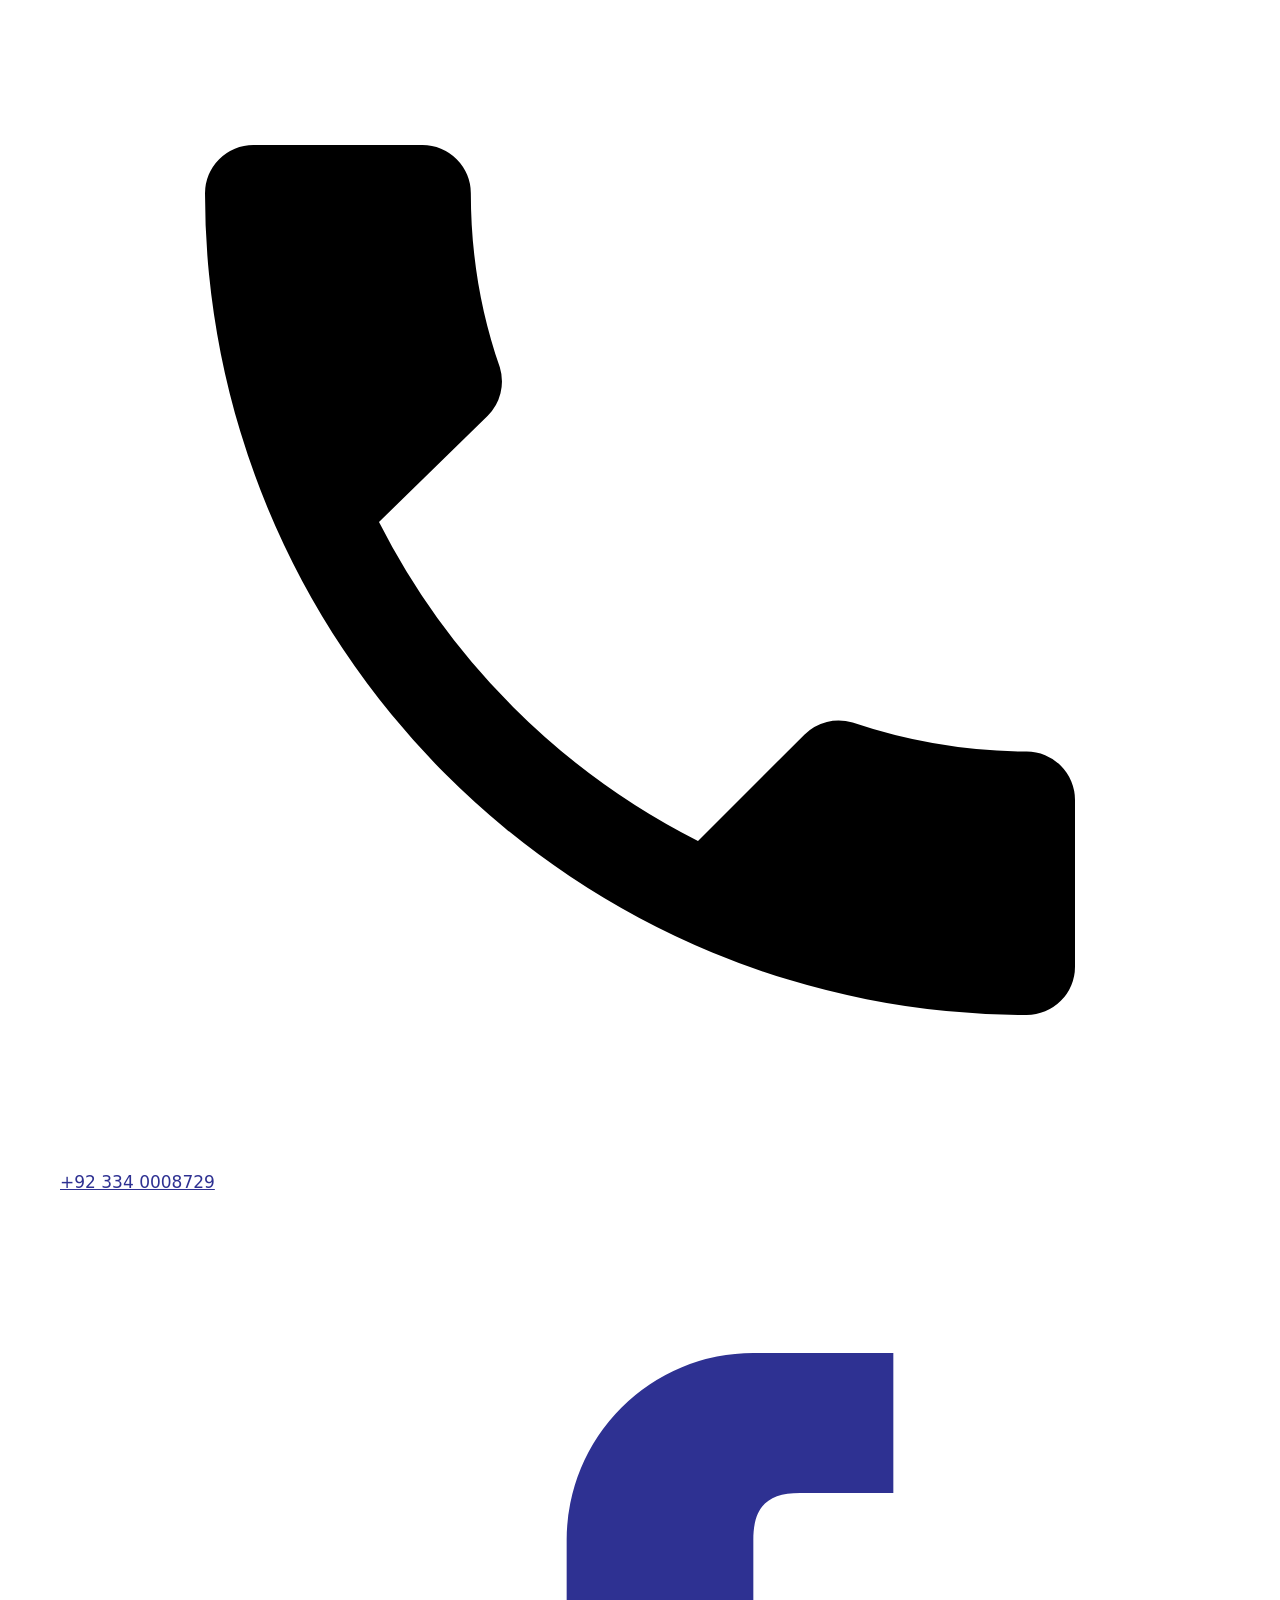
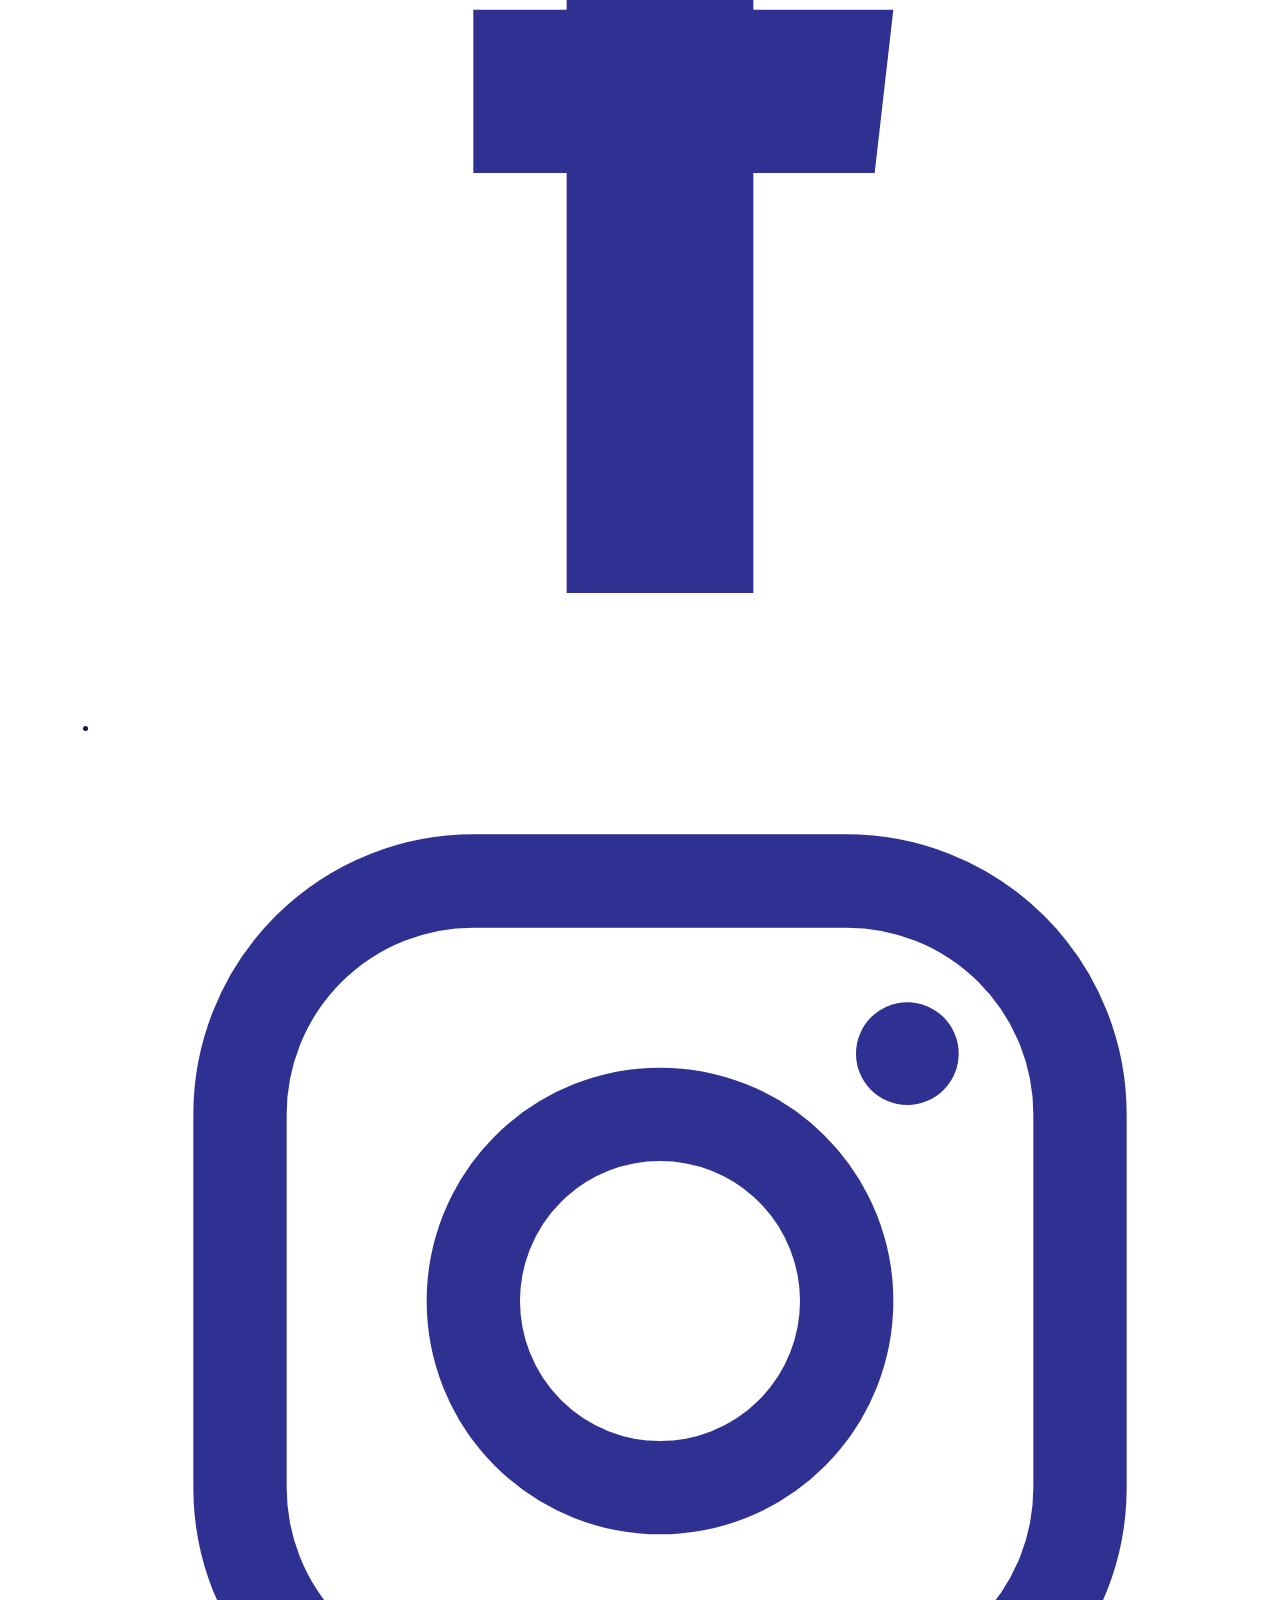
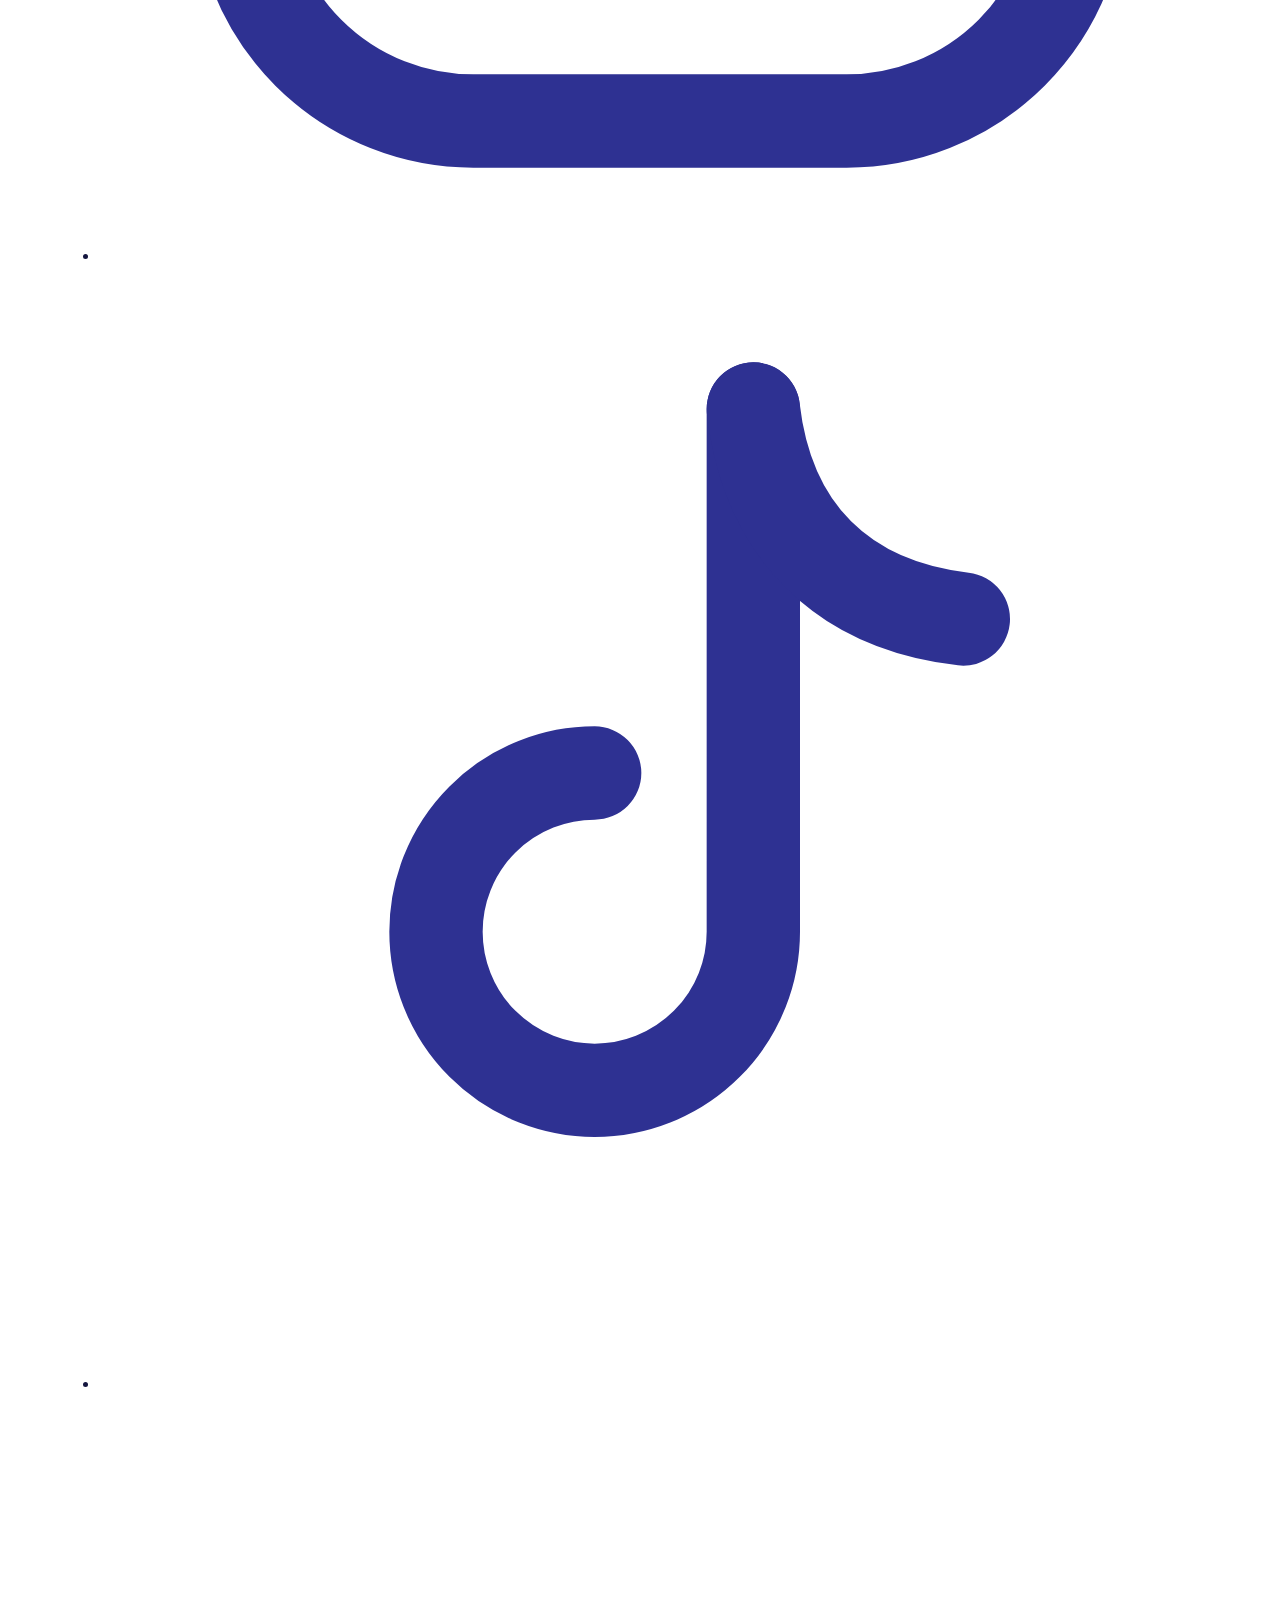
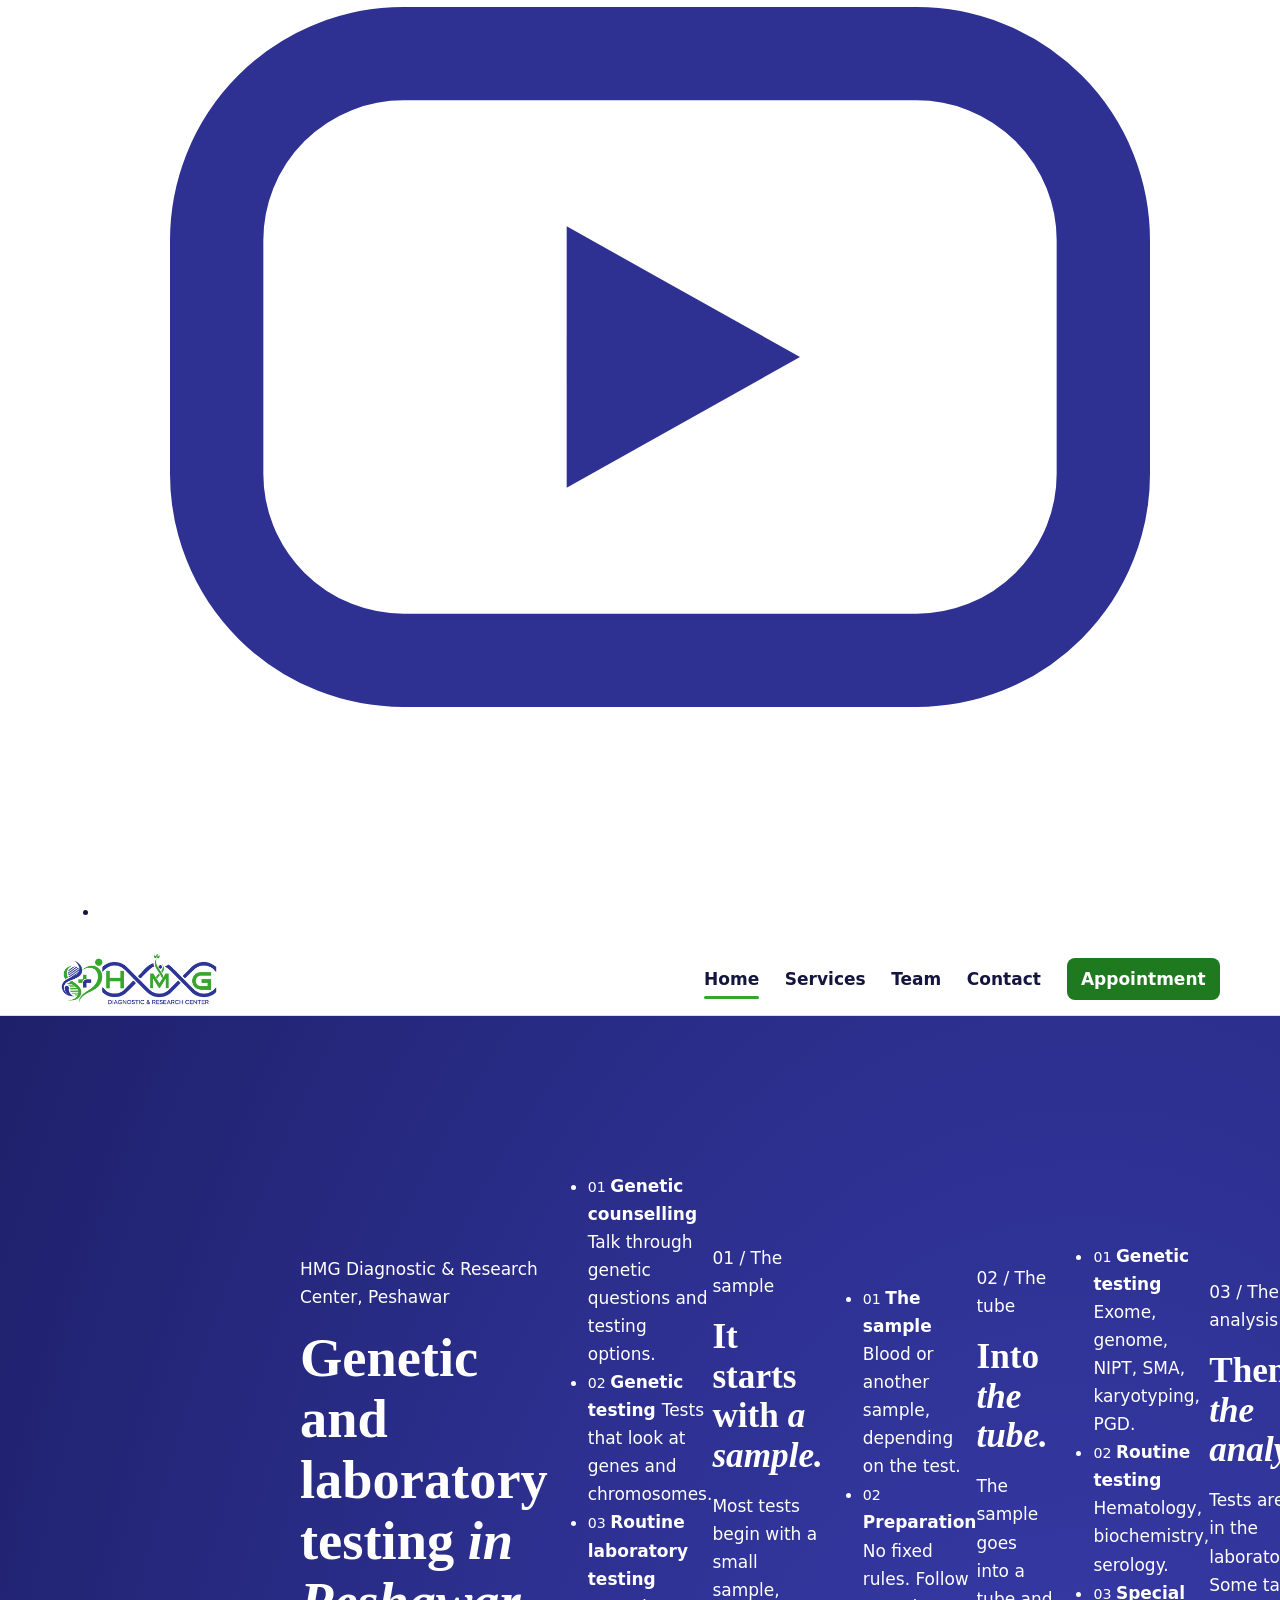
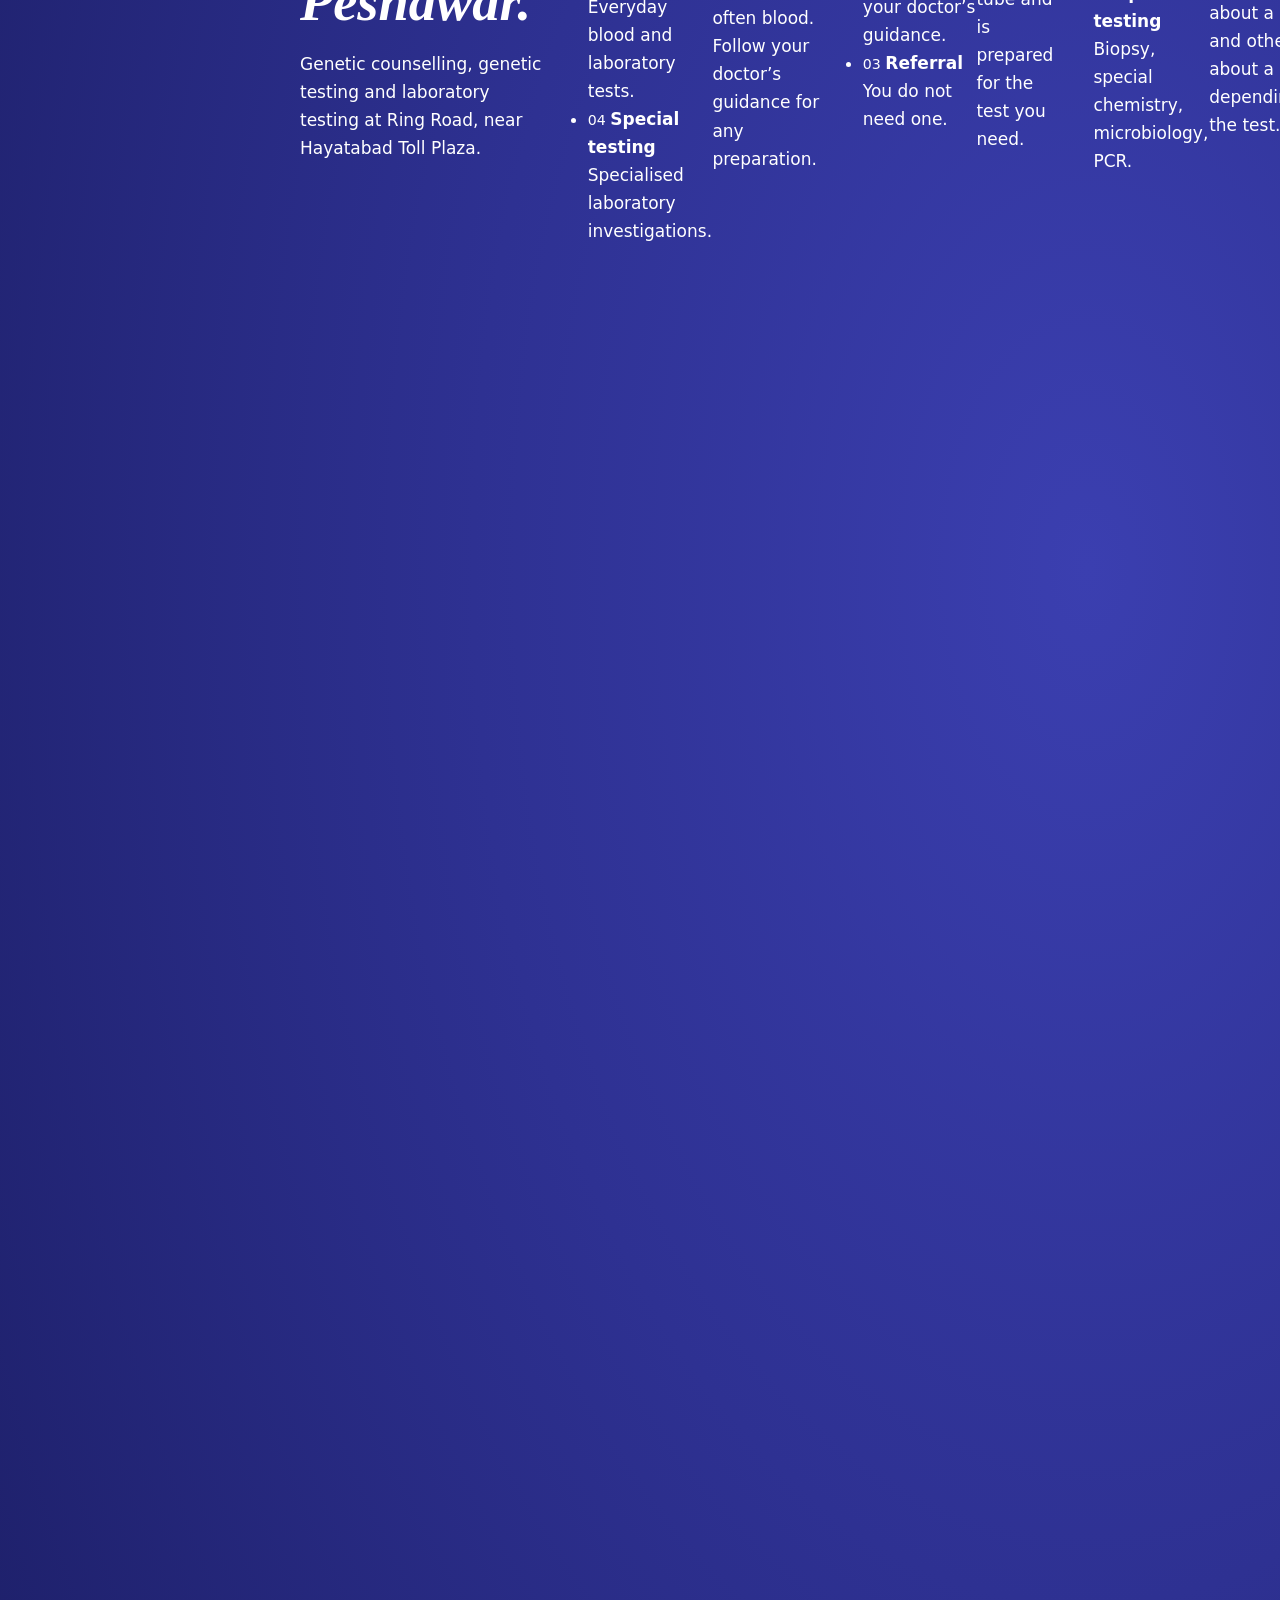
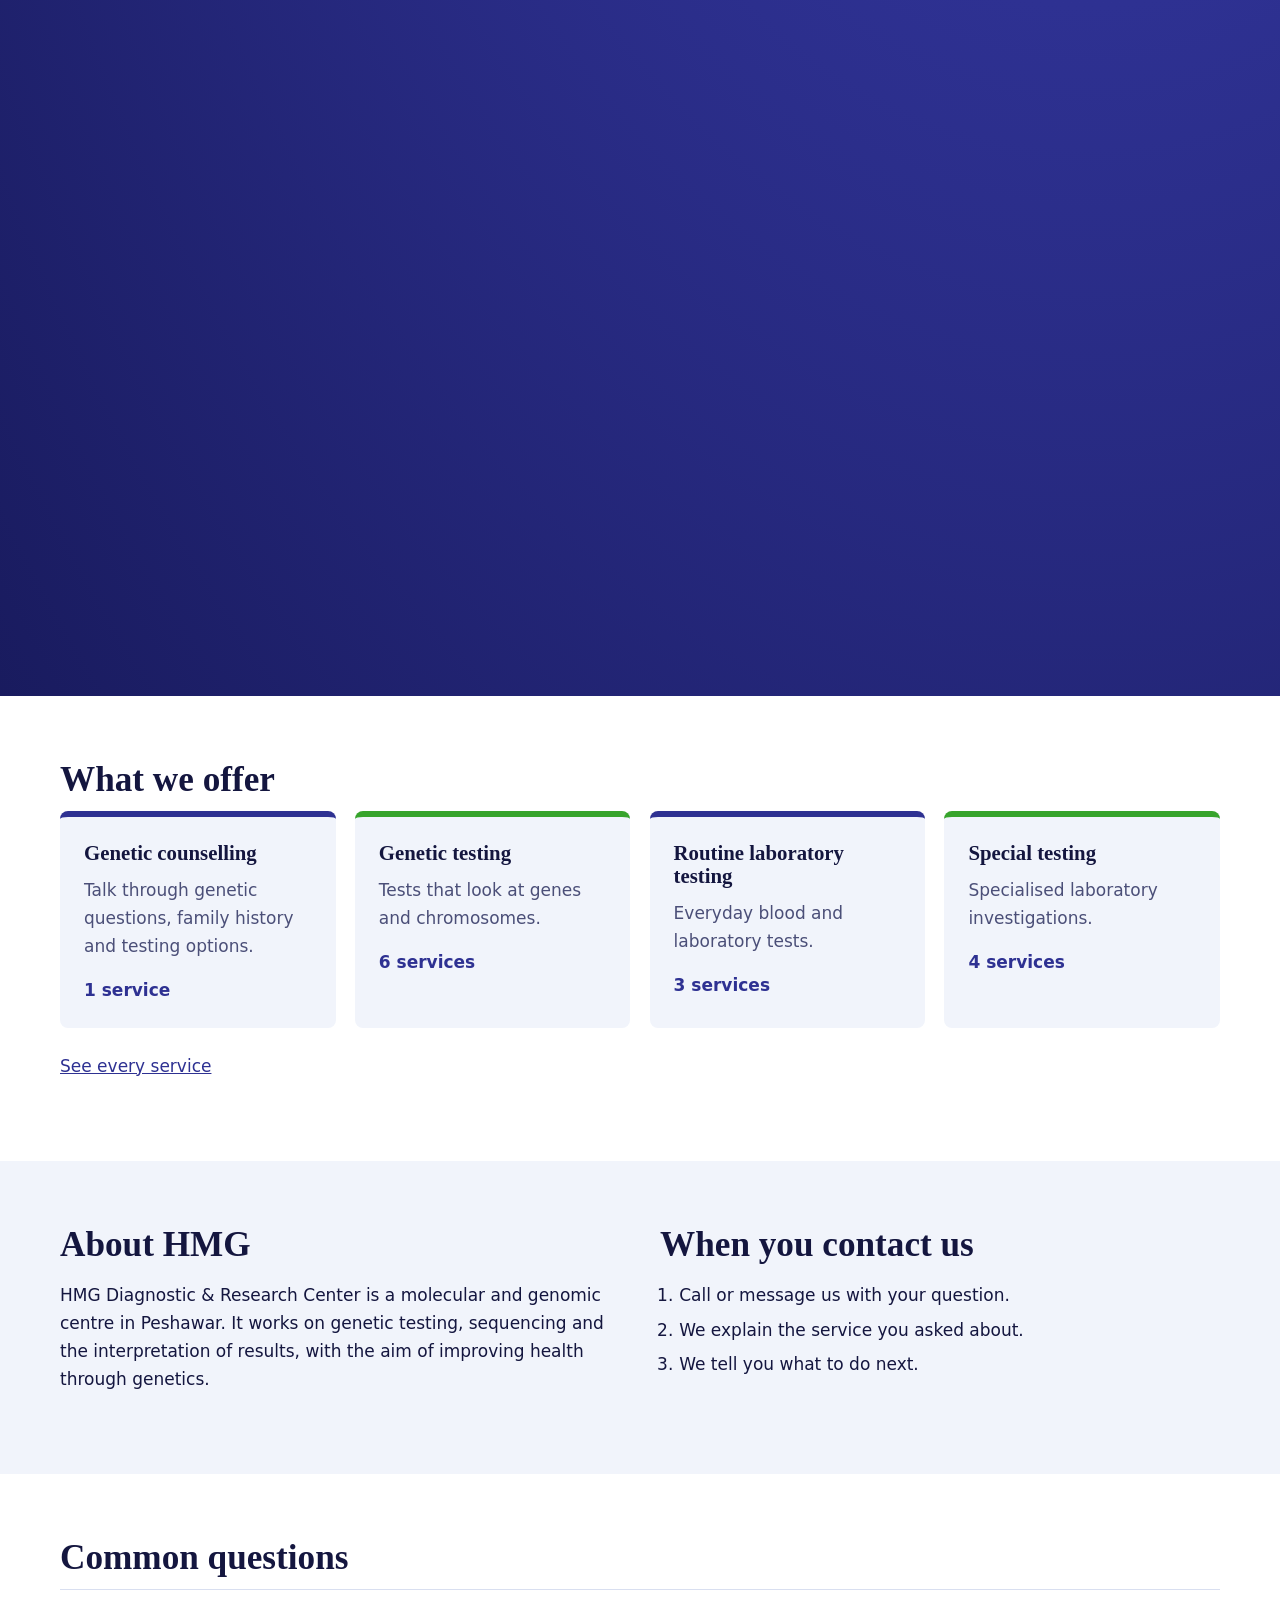
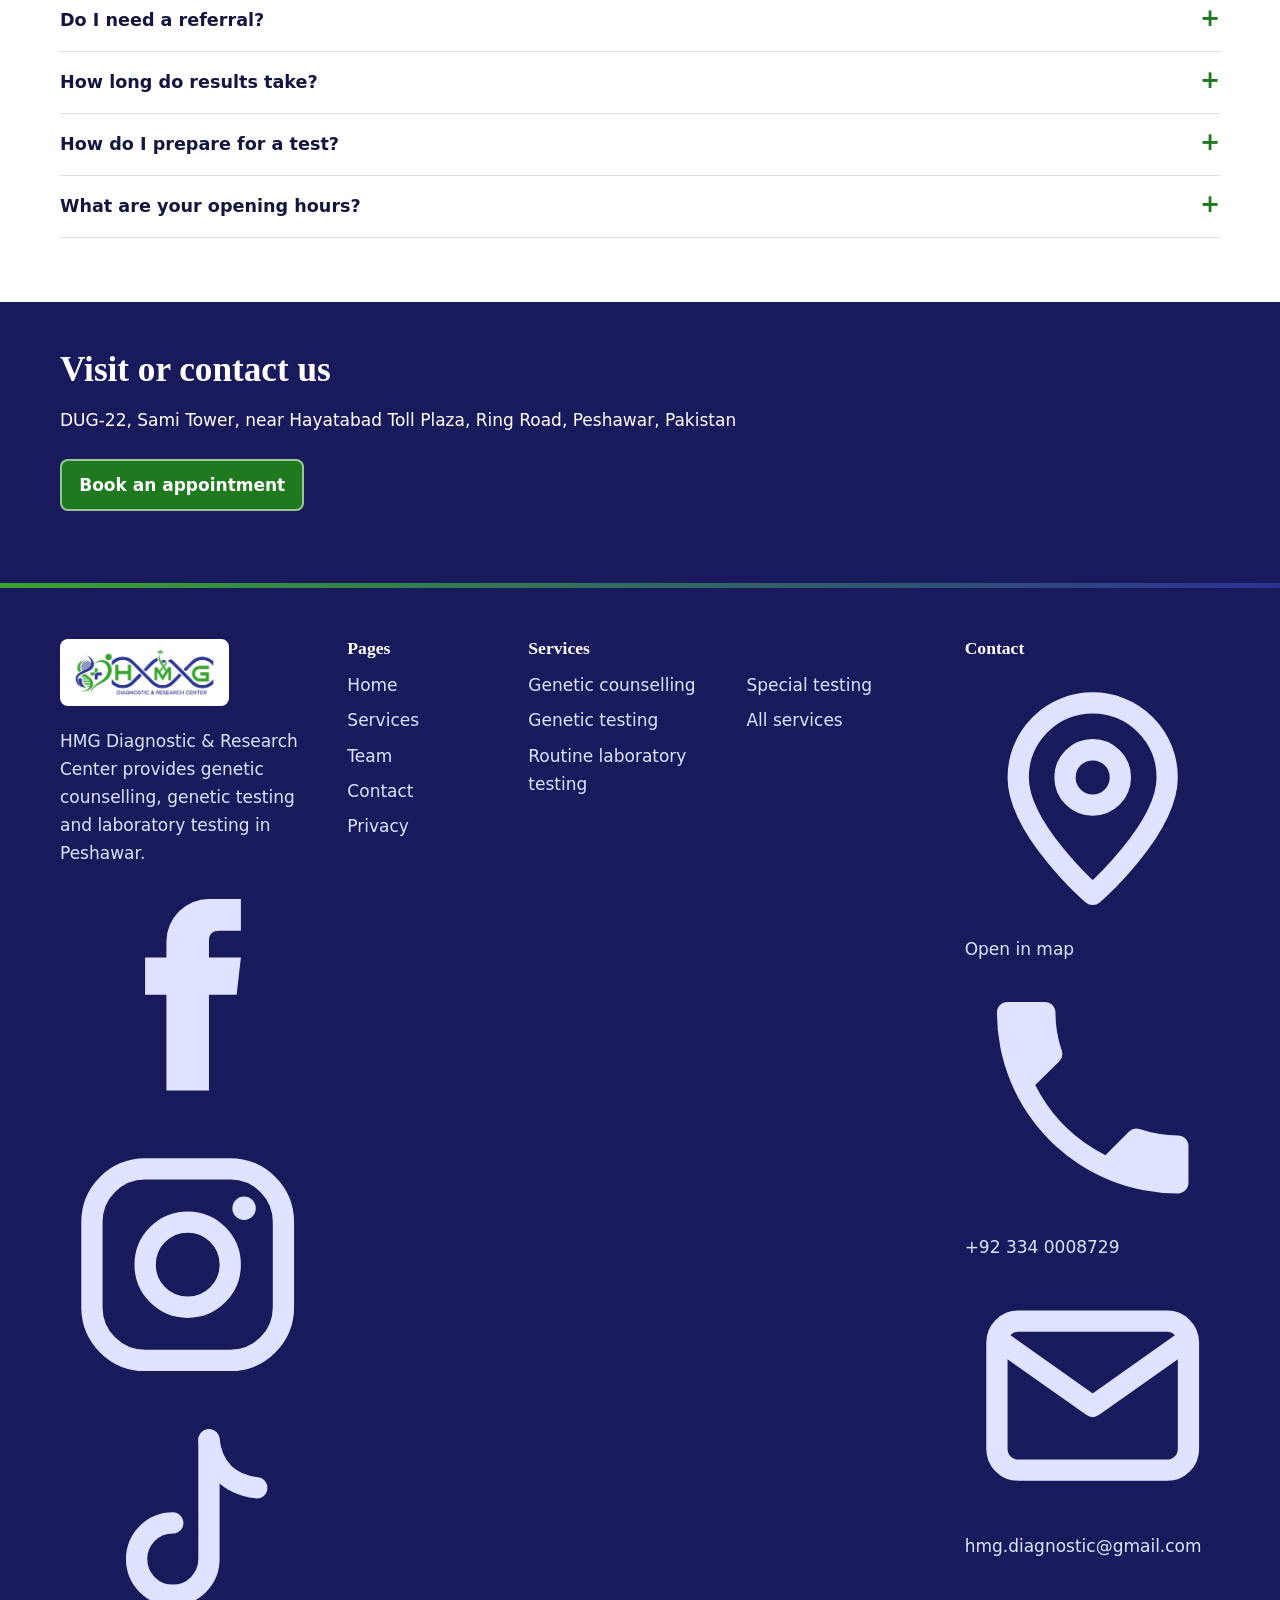
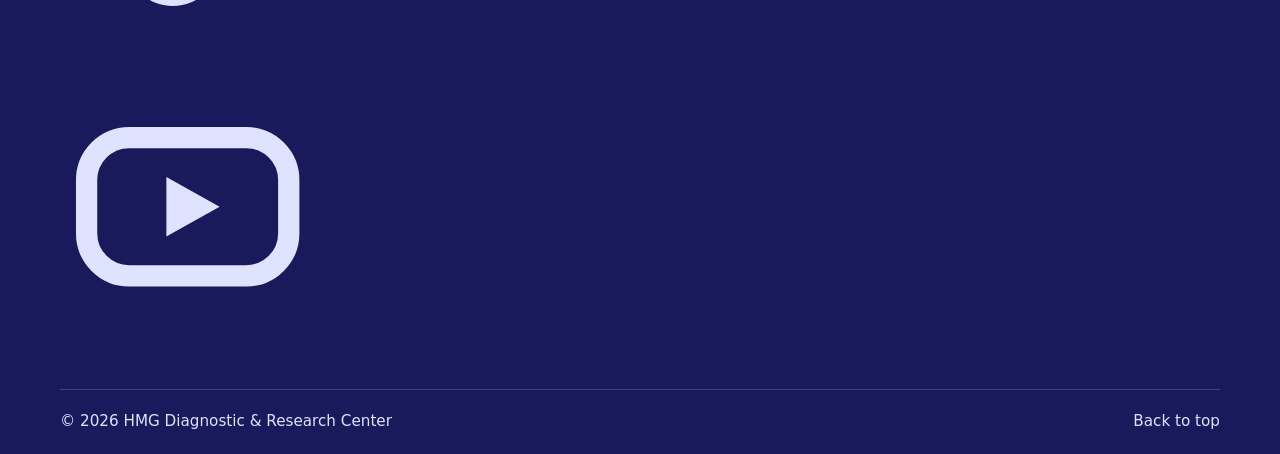
==== commit 92cb2853: "Update index.html" ====
--- a/index.html
+++ b/index.html
@@ -20,40 +20,40 @@
     <!-- BUSINESS DETAILS for search engines: name, address, phone and email (only facts shown on the site) -->
     <script type="application/ld+json">
       {
-    "@context": "https://schema.org",
-    "@type": "MedicalBusiness",
-    "name": "HMG Diagnostic & Research Center",
-    "url": "https://hmgdrc.com.pk/",
-    "logo": "https://hmgdrc.com.pk/assets/images/hmg-logo.png",
-    "telephone": "+92 334 0008729",
-    "email": "hmg.diagnostic@gmail.com",
-    "address": {
-        "@type": "PostalAddress",
-        "streetAddress": "DUG-22, Sami Tower, near Hayatabad Toll Plaza, Ring Road",
-        "addressLocality": "Peshawar",
-        "addressRegion": "Khyber Pakhtunkhwa",
-        "addressCountry": "PK"
-    },
-    "openingHoursSpecification": {
-        "@type": "OpeningHoursSpecification",
-        "dayOfWeek": [
-            "Monday",
-            "Tuesday",
-            "Wednesday",
-            "Thursday",
-            "Friday",
-            "Saturday",
-            "Sunday"
-        ],
-        "opens": "10:00",
-        "closes": "20:00"
-    },
-    "sameAs": [
-        "https://www.facebook.com/HMGDiagnostic/",
-        "https://www.instagram.com/hmg_diagnostic/",
-        "https://www.tiktok.com/@hmg.diagnostic",
-        "https://www.youtube.com/@HMGDiagnosticResearchCenter"
-    ]
+                                                                "@context": "https://schema.org",
+                                                                "@type": "MedicalBusiness",
+                                                                "name": "HMG Diagnostic & Research Center",
+                                                                "url": "https://hmgdrc.com.pk/",
+                                                                "logo": "https://hmgdrc.com.pk/assets/images/hmg-logo.png",
+                                                                "telephone": "+92 334 0008729",
+                                                                "email": "hmg.diagnostic@gmail.com",
+                                                                "address": {
+                                                                                                                                "@type": "PostalAddress",
+                                                                                                                                "streetAddress": "DUG-22, Sami Tower, near Hayatabad Toll Plaza, Ring Road",
+                                                                                                                                "addressLocality": "Peshawar",
+                                                                                                                                "addressRegion": "Khyber Pakhtunkhwa",
+                                                                                                                                "addressCountry": "PK"
+                                                                },
+                                                                "openingHoursSpecification": {
+                                                                                                                                "@type": "OpeningHoursSpecification",
+                                                                                                                                "dayOfWeek": [
+                                                                                                                                                                                                "Monday",
+                                                                                                                                                                                                "Tuesday",
+                                                                                                                                                                                                "Wednesday",
+                                                                                                                                                                                                "Thursday",
+                                                                                                                                                                                                "Friday",
+                                                                                                                                                                                                "Saturday",
+                                                                                                                                                                                                "Sunday"
+                                                                                                                                ],
+                                                                                                                                "opens": "10:00",
+                                                                                                                                "closes": "20:00"
+                                                                },
+                                                                "sameAs": [
+                                                                                                                                "https://www.facebook.com/HMGDiagnostic/",
+                                                                                                                                "https://www.instagram.com/hmg_diagnostic/",
+                                                                                                                                "https://www.tiktok.com/@hmg.diagnostic",
+                                                                                                                                "https://www.youtube.com/@HMGDiagnosticResearchCenter"
+                                                                ]
 }
     </script>
     <meta content="#2e3192" name="theme-color"/>
@@ -65,6 +65,62 @@
     <a class="skip" href="#main">
       Skip to content
     </a>
+    <!-- TOP BAR: slim strip above the menu. Phone number on the left, social media icons on the right -->
+    <div class="topbar">
+      <div class="wrap topbar-in">
+        <!-- PHONE NUMBER (left) -->
+        <a class="tb-phone" href="tel:+923340008729">
+          <svg aria-hidden="true" viewbox="0 0 24 24">
+            <path d="M6.6 10.8a15 15 0 0 0 6.6 6.6l2.2-2.2a1 1 0 0 1 1-.25 11.4 11.4 0 0 0 3.6.6 1 1 0 0 1 1 1V20a1 1 0 0 1-1 1A17 17 0 0 1 3 4a1 1 0 0 1 1-1h3.5a1 1 0 0 1 1 1c0 1.25.2 2.45.6 3.6a1 1 0 0 1-.25 1z">
+            </path>
+          </svg>
+          +92 334 0008729
+        </a>
+        <!-- SOCIAL MEDIA ICONS (right): each opens in a new tab -->
+        <ul aria-label="Social media" class="tb-social">
+          <li>
+            <a aria-label="Facebook" href="https://www.facebook.com/HMGDiagnostic/" rel="noopener" target="_blank">
+              <svg aria-hidden="true" fill="none" stroke="currentColor" stroke-linecap="round" stroke-linejoin="round" stroke-width="2" viewbox="0 0 24 24">
+                <path d="M14 8.5V7c0-.7.3-1 1-1h2V3h-3a4 4 0 0 0-4 4v1.5H8V12h2v9h4v-9h2.6l.4-3.5z" fill="currentColor" stroke="none">
+                </path>
+              </svg>
+            </a>
+          </li>
+          <li>
+            <a aria-label="Instagram" href="https://www.instagram.com/hmg_diagnostic/" rel="noopener" target="_blank">
+              <svg aria-hidden="true" fill="none" stroke="currentColor" stroke-linecap="round" stroke-linejoin="round" stroke-width="2" viewbox="0 0 24 24">
+                <rect height="18" rx="5" width="18" x="3" y="3">
+                </rect>
+                <circle cx="12" cy="12" r="4">
+                </circle>
+                <circle cx="17.3" cy="6.7" fill="currentColor" r="1.1" stroke="none">
+                </circle>
+              </svg>
+            </a>
+          </li>
+          <li>
+            <a aria-label="TikTok" href="https://www.tiktok.com/@hmg.diagnostic" rel="noopener" target="_blank">
+              <svg aria-hidden="true" fill="none" stroke="currentColor" stroke-linecap="round" stroke-linejoin="round" stroke-width="2" viewbox="0 0 24 24">
+                <path d="M14 3v11.2a3.4 3.4 0 1 1-3.4-3.4">
+                </path>
+                <path d="M14 3c.3 2.6 1.9 4.2 4.5 4.5">
+                </path>
+              </svg>
+            </a>
+          </li>
+          <li>
+            <a aria-label="YouTube" href="https://www.youtube.com/@HMGDiagnosticResearchCenter" rel="noopener" target="_blank">
+              <svg aria-hidden="true" fill="none" stroke="currentColor" stroke-linecap="round" stroke-linejoin="round" stroke-width="2" viewbox="0 0 24 24">
+                <rect height="13" rx="4" width="19" x="2.5" y="5.5">
+                </rect>
+                <path d="M10 9.2v5.6l5-2.8z" fill="currentColor" stroke="none">
+                </path>
+              </svg>
+            </a>
+          </li>
+        </ul>
+      </div>
+    </div>
     <!-- HEADER: logo, navigation links and Call button (stays at the top while scrolling) -->
     <header class="top" id="top">
       <!-- PAGE PROGRESS BAR: grows as you scroll (width is set in main.js) -->
@@ -98,293 +154,300 @@
           <a href="contact.html">
             Contact
           </a>
-          <a class="btn small" href="tel:+923340008729">
-            Call +92 334 0008729
+          <a class="btn small alt" href="https://wa.me/923340008729?text=Hello%2C%20I%20would%20like%20to%20book%20an%20appointment.">
+            Appointment
           </a>
         </nav>
       </div>
     </header>
     <!-- MAIN CONTENT: the part of the page that is different on each page -->
     <main id="main">
-      <!-- HERO: main headline, short description and Call / WhatsApp buttons -->
-      <section class="hero" id="hero">
+      <!-- HERO: a tall section with 5 chapters. As you scroll, the film (assets/video/hero.mp4) plays and the text and list change. It is all driven by the CSS variable --p, which main.js sets -->
+      <section class="hero" data-ch="0" id="hero">
         <div class="hero-stick">
-          <div class="wrap hero-in">
-            <!-- HERO TEXT: headline, description and buttons -->
-            <div class="hero-text">
-              <h1>
-                Genetic and laboratory testing in Peshawar
-              </h1>
-              <p class="lead">
-                HMG Diagnostic &amp; Research Center offers genetic counselling, genetic testing and laboratory testing at Ring Road, near Hayatabad Toll Plaza.
-              </p>
-              <p class="actions">
-                <a class="btn" href="tel:+923340008729">
-                  Call +92 334 0008729
-                </a>
-                <a class="btn alt" href="https://wa.me/923340008729">
-                  Message on WhatsApp
-                </a>
-              </p>
-              <p aria-hidden="true" class="hint">
-                Scroll to run the test
-              </p>
-            </div>
-            <!-- LAB SCENE: an illustration of a DNA test. Scrolling moves it through 4 stages -->
-            <div>
-              <svg aria-label="Illustration of a laboratory DNA test: a sample is added to a tube, copied in a thermal cycler, separated on a gel and read on a screen" class="lab" role="img" viewbox="0 0 600 392">
-                <!-- BENCH -->
-                <rect class="bench" height="10" rx="5" width="580" x="10" y="372">
-                </rect>
-                <!-- DNA HELIX: nine rungs that keep twisting -->
-                <g>
-                  <g transform="translate(135 60)">
-                    <g class="twist" style="--i:0">
-                      <line x1="-34" x2="34" y1="0" y2="0">
-                      </line>
-                      <circle class="dot-a" cx="-34" cy="0" r="4.5">
-                      </circle>
-                      <circle class="dot-b" cx="34" cy="0" r="4.5">
-                      </circle>
-                    </g>
-                  </g>
-                  <g transform="translate(135 76)">
-                    <g class="twist" style="--i:1">
-                      <line x1="-34" x2="34" y1="0" y2="0">
-                      </line>
-                      <circle class="dot-a" cx="-34" cy="0" r="4.5">
-                      </circle>
-                      <circle class="dot-b" cx="34" cy="0" r="4.5">
-                      </circle>
-                    </g>
-                  </g>
-                  <g transform="translate(135 92)">
-                    <g class="twist" style="--i:2">
-                      <line x1="-34" x2="34" y1="0" y2="0">
-                      </line>
-                      <circle class="dot-a" cx="-34" cy="0" r="4.5">
-                      </circle>
-                      <circle class="dot-b" cx="34" cy="0" r="4.5">
-                      </circle>
-                    </g>
-                  </g>
-                  <g transform="translate(135 108)">
-                    <g class="twist" style="--i:3">
-                      <line x1="-34" x2="34" y1="0" y2="0">
-                      </line>
-                      <circle class="dot-a" cx="-34" cy="0" r="4.5">
-                      </circle>
-                      <circle class="dot-b" cx="34" cy="0" r="4.5">
-                      </circle>
-                    </g>
-                  </g>
-                  <g transform="translate(135 124)">
-                    <g class="twist" style="--i:4">
-                      <line x1="-34" x2="34" y1="0" y2="0">
-                      </line>
-                      <circle class="dot-a" cx="-34" cy="0" r="4.5">
-                      </circle>
-                      <circle class="dot-b" cx="34" cy="0" r="4.5">
-                      </circle>
-                    </g>
-                  </g>
-                  <g transform="translate(135 140)">
-                    <g class="twist" style="--i:5">
-                      <line x1="-34" x2="34" y1="0" y2="0">
-                      </line>
-                      <circle class="dot-a" cx="-34" cy="0" r="4.5">
-                      </circle>
-                      <circle class="dot-b" cx="34" cy="0" r="4.5">
-                      </circle>
-                    </g>
-                  </g>
-                  <g transform="translate(135 156)">
-                    <g class="twist" style="--i:6">
-                      <line x1="-34" x2="34" y1="0" y2="0">
-                      </line>
-                      <circle class="dot-a" cx="-34" cy="0" r="4.5">
-                      </circle>
-                      <circle class="dot-b" cx="34" cy="0" r="4.5">
-                      </circle>
-                    </g>
-                  </g>
-                  <g transform="translate(135 172)">
-                    <g class="twist" style="--i:7">
-                      <line x1="-34" x2="34" y1="0" y2="0">
-                      </line>
-                      <circle class="dot-a" cx="-34" cy="0" r="4.5">
-                      </circle>
-                      <circle class="dot-b" cx="34" cy="0" r="4.5">
-                      </circle>
-                    </g>
-                  </g>
-                  <g transform="translate(135 188)">
-                    <g class="twist" style="--i:8">
-                      <line x1="-34" x2="34" y1="0" y2="0">
-                      </line>
-                      <circle class="dot-a" cx="-34" cy="0" r="4.5">
-                      </circle>
-                      <circle class="dot-b" cx="34" cy="0" r="4.5">
-                      </circle>
-                    </g>
-                  </g>
-                </g>
-                <!-- STAGE 2, THERMAL CYCLER: lid closes, temperatures cycle, progress bar fills -->
-                <g>
-                  <rect class="panel" height="110" rx="10" width="210" x="30" y="262">
-                  </rect>
-                  <rect class="screen" height="46" rx="5" width="90" x="50" y="282">
-                  </rect>
-                  <text class="temp t1" x="95" y="312">
-                    95°C
-                  </text>
-                  <text class="temp t2" x="95" y="312">
-                    55°C
-                  </text>
-                  <text class="temp t3" x="95" y="312">
-                    72°C
-                  </text>
-                  <rect class="cyc-track" height="6" rx="3" width="90" x="50" y="338">
-                  </rect>
-                  <rect class="cyc-fill" height="6" rx="3" width="90" x="50" y="338">
-                  </rect>
-                  <g class="heater">
-                    <rect class="panel" height="46" rx="6" width="76" x="150" y="288">
-                    </rect>
-                    <circle cx="168" cy="303" r="5">
-                    </circle>
-                    <circle cx="188" cy="303" r="5">
-                    </circle>
-                    <circle cx="208" cy="303" r="5">
-                    </circle>
-                    <circle cx="168" cy="319" r="5">
-                    </circle>
-                    <circle cx="188" cy="319" r="5">
-                    </circle>
-                    <circle cx="208" cy="319" r="5">
-                    </circle>
-                  </g>
-                  <circle class="led" cx="222" cy="356" r="4">
-                  </circle>
-                  <rect class="lid" height="22" rx="8" width="218" x="26" y="244">
-                  </rect>
-                </g>
-                <!-- STAGE 1, TUBE RACK: the first tube fills with the sample -->
-                <g>
-                  <rect class="panel" height="36" rx="6" width="90" x="258" y="336">
-                  </rect>
-                  <rect class="liquid blue" height="20" rx="4" width="12" x="294" y="332">
-                  </rect>
-                  <rect class="liquid blue" height="14" rx="4" width="12" x="318" y="338">
-                  </rect>
-                  <rect class="liquid grow" height="26" rx="4" width="12" x="270" y="326">
-                  </rect>
-                  <rect class="glass" height="58" rx="6" width="16" x="268" y="296">
-                  </rect>
-                  <rect class="glass" height="58" rx="6" width="16" x="292" y="296">
-                  </rect>
-                  <rect class="glass" height="58" rx="6" width="16" x="316" y="296">
-                  </rect>
-                </g>
-                <!-- STAGE 1, PIPETTE: lowers to the tube, drops fall, then lifts away -->
-                <g class="pipette">
-                  <rect class="pip" height="44" rx="6" width="16" x="268" y="150">
-                  </rect>
-                  <rect class="pip" height="64" width="8" x="272" y="194">
-                  </rect>
-                  <path class="pip" d="M273 258 L279 258 L277 288 L275 288 Z">
-                  </path>
-                  <circle class="drop" cx="276" cy="292" r="3">
-                  </circle>
-                </g>
-                <!-- STAGE 3, GEL: DNA bands travel down the lanes -->
-                <g>
-                  <rect class="panel" height="76" rx="8" width="226" x="356" y="296">
-                  </rect>
-                  <rect class="gel-body" height="56" rx="4" width="202" x="368" y="306">
-                  </rect>
-                  <rect class="well" height="5" rx="1" width="22" x="380" y="310">
-                  </rect>
-                  <rect class="well" height="5" rx="1" width="22" x="418" y="310">
-                  </rect>
-                  <rect class="well" height="5" rx="1" width="22" x="456" y="310">
-                  </rect>
-                  <rect class="well" height="5" rx="1" width="22" x="494" y="310">
-                  </rect>
-                  <rect class="well" height="5" rx="1" width="22" x="532" y="310">
-                  </rect>
-                  <g style="--d:28">
-                    <rect class="gband" height="4" rx="2" width="22" x="380" y="320">
-                    </rect>
-                    <rect class="gband b2" height="4" rx="2" width="22" x="380" y="328">
-                    </rect>
-                  </g>
-                  <g style="--d:18">
-                    <rect class="gband" height="4" rx="2" width="22" x="418" y="320">
-                    </rect>
-                    <rect class="gband b2" height="4" rx="2" width="22" x="418" y="328">
-                    </rect>
-                  </g>
-                  <g style="--d:34">
-                    <rect class="gband" height="4" rx="2" width="22" x="456" y="320">
-                    </rect>
-                    <rect class="gband b2" height="4" rx="2" width="22" x="456" y="328">
-                    </rect>
-                  </g>
-                  <g style="--d:12">
-                    <rect class="gband" height="4" rx="2" width="22" x="494" y="320">
-                    </rect>
-                    <rect class="gband b2" height="4" rx="2" width="22" x="494" y="328">
-                    </rect>
-                  </g>
-                  <g style="--d:24">
-                    <rect class="gband" height="4" rx="2" width="22" x="532" y="320">
-                    </rect>
-                    <rect class="gband b2" height="4" rx="2" width="22" x="532" y="328">
-                    </rect>
-                  </g>
-                </g>
-                <!-- STAGE 4, MONITOR: the result trace is drawn, a scan line sweeps across -->
-                <g>
-                  <rect class="stand" height="18" width="26" x="468" y="198">
-                  </rect>
-                  <rect class="stand" height="6" rx="3" width="62" x="450" y="216">
-                  </rect>
-                  <rect class="panel" height="136" rx="10" width="206" x="376" y="62">
-                  </rect>
-                  <rect class="screen" height="108" rx="4" width="182" x="388" y="74">
-                  </rect>
-                  <text class="screen-title" x="398" y="94">
-                    DNA profile
-                  </text>
-                  <path class="tr tr1" d="M396 168 C416 168 420 110 436 110 S456 168 476 168 S500 160 520 160 S540 168 562 168" pathlength="1">
-                  </path>
-                  <path class="tr tr2" d="M396 172 S440 172 450 172 S468 124 484 124 S500 172 520 172 S546 172 562 172" pathlength="1">
-                  </path>
-                  <path class="tr tr3" d="M396 176 S470 176 486 176 S500 134 514 134 S528 176 548 176 S556 176 562 176" pathlength="1">
-                  </path>
-                  <path class="tr tr4" d="M396 180 S430 180 446 180 S458 150 470 150 S482 180 498 180 S540 180 562 180" pathlength="1">
-                  </path>
-                  <rect class="scan" height="108" width="4" x="388" y="74">
-                  </rect>
-                </g>
-              </svg>
-              <!-- STAGE LABEL: text under the drawing changes with the stage -->
-              <div aria-hidden="true" class="caption">
-                <span class="c1">
-                  Sample added to the tube
-                </span>
-                <span class="c2">
-                  DNA copied in the thermal cycler
-                </span>
-                <span class="c3">
-                  DNA fragments separated on a gel
-                </span>
-                <span class="c4">
-                  Result read on screen
-                </span>
-              </div>
-            </div>
+          <!-- HERO VIDEO: main.js loads assets/video/hero.mp4 and plays it as you scroll. Until it is ready, only the dark blue background shows -->
+          <video aria-hidden="true" class="hero-video" muted="" playsinline="" preload="auto" tabindex="-1">
+          </video>
+          <div class="hero-shade">
+          </div>
+          <!-- CHAPTER 0: text on the left, list on the right -->
+          <div class="ch ch0" style="--i:0">
+            <p class="tag">
+              HMG Diagnostic &amp; Research Center, Peshawar
+            </p>
+            <h1>
+              Genetic and laboratory testing
+              <em>
+                in Peshawar.
+              </em>
+            </h1>
+            <p>
+              Genetic counselling, genetic testing and laboratory testing at Ring Road, near Hayatabad Toll Plaza.
+            </p>
+          </div>
+          <ul class="ls" style="--i:0">
+            <li>
+              <small>
+                01
+              </small>
+              <b>
+                Genetic counselling
+              </b>
+              <span>
+                Talk through genetic questions and testing options.
+              </span>
+            </li>
+            <li>
+              <small>
+                02
+              </small>
+              <b>
+                Genetic testing
+              </b>
+              <span>
+                Tests that look at genes and chromosomes.
+              </span>
+            </li>
+            <li>
+              <small>
+                03
+              </small>
+              <b>
+                Routine laboratory testing
+              </b>
+              <span>
+                Everyday blood and laboratory tests.
+              </span>
+            </li>
+            <li>
+              <small>
+                04
+              </small>
+              <b>
+                Special testing
+              </b>
+              <span>
+                Specialised laboratory investigations.
+              </span>
+            </li>
+          </ul>
+          <!-- CHAPTER 1: text on the left, list on the right -->
+          <div class="ch ch1" style="--i:1">
+            <p class="tag">
+              01 / The sample
+            </p>
+            <h2>
+              It starts with
+              <em>
+                a sample.
+              </em>
+            </h2>
+            <p>
+              Most tests begin with a small sample, often blood. Follow your doctor’s guidance for any preparation.
+            </p>
+          </div>
+          <ul class="ls" style="--i:1">
+            <li>
+              <small>
+                01
+              </small>
+              <b>
+                The sample
+              </b>
+              <span>
+                Blood or another sample, depending on the test.
+              </span>
+            </li>
+            <li>
+              <small>
+                02
+              </small>
+              <b>
+                Preparation
+              </b>
+              <span>
+                No fixed rules. Follow your doctor’s guidance.
+              </span>
+            </li>
+            <li>
+              <small>
+                03
+              </small>
+              <b>
+                Referral
+              </b>
+              <span>
+                You do not need one.
+              </span>
+            </li>
+          </ul>
+          <!-- CHAPTER 2: text on the left, list on the right -->
+          <div class="ch ch2" style="--i:2">
+            <p class="tag">
+              02 / The tube
+            </p>
+            <h2>
+              Into
+              <em>
+                the tube.
+              </em>
+            </h2>
+            <p>
+              The sample goes into a tube and is prepared for the test you need.
+            </p>
+          </div>
+          <ul class="ls" style="--i:2">
+            <li>
+              <small>
+                01
+              </small>
+              <b>
+                Genetic testing
+              </b>
+              <span>
+                Exome, genome, NIPT, SMA, karyotyping, PGD.
+              </span>
+            </li>
+            <li>
+              <small>
+                02
+              </small>
+              <b>
+                Routine testing
+              </b>
+              <span>
+                Hematology, biochemistry, serology.
+              </span>
+            </li>
+            <li>
+              <small>
+                03
+              </small>
+              <b>
+                Special testing
+              </b>
+              <span>
+                Biopsy, special chemistry, microbiology, PCR.
+              </span>
+            </li>
+          </ul>
+          <!-- CHAPTER 3: text on the left, list on the right -->
+          <div class="ch ch3" style="--i:3">
+            <p class="tag">
+              03 / The analysis
+            </p>
+            <h2>
+              Then
+              <em>
+                the analysis.
+              </em>
+            </h2>
+            <p>
+              Tests are run in the laboratory. Some take about a day and others about a week, depending on the test.
+            </p>
+          </div>
+          <ul class="ls" style="--i:3">
+            <li>
+              <small>
+                01
+              </small>
+              <b>
+                Some tests
+              </b>
+              <span>
+                About a day.
+              </span>
+            </li>
+            <li>
+              <small>
+                02
+              </small>
+              <b>
+                Other tests
+              </b>
+              <span>
+                About a week.
+              </span>
+            </li>
+            <li>
+              <small>
+                03
+              </small>
+              <b>
+                Your test
+              </b>
+              <span>
+                Ask us how long yours takes.
+              </span>
+            </li>
+          </ul>
+          <!-- CHAPTER 4: text on the left, list on the right -->
+          <div class="ch ch4" style="--i:4">
+            <p class="tag">
+              04 / The report
+            </p>
+            <h2>
+              And
+              <em>
+                your report.
+              </em>
+            </h2>
+            <p>
+              Ask us anything, every day of the week, from 10 am to 8 pm.
+            </p>
+            <p class="actions">
+              <a class="btn alt" href="https://wa.me/923340008729?text=Hello%2C%20I%20would%20like%20to%20book%20an%20appointment.">
+                Book an appointment
+              </a>
+            </p>
+          </div>
+          <ul class="ls" style="--i:4">
+            <li>
+              <small>
+                01
+              </small>
+              <b>
+                Open
+              </b>
+              <span>
+                Every day, 10 am to 8 pm.
+              </span>
+            </li>
+            <li>
+              <small>
+                02
+              </small>
+              <b>
+                Call
+              </b>
+              <span>
+                +92 334 0008729
+              </span>
+            </li>
+            <li>
+              <small>
+                03
+              </small>
+              <b>
+                Message
+              </b>
+              <span>
+                On WhatsApp.
+              </span>
+            </li>
+          </ul>
+          <!-- BOTTOM BAR: scroll hint, progress line and chapter counter -->
+          <div aria-hidden="true" class="hero-ui">
+            <span class="hint">
+              Scroll to unfold
+            </span>
+            <span class="prog">
+              <span>
+              </span>
+            </span>
+            <span class="count">
+              01 / 05
+            </span>
           </div>
         </div>
       </section>
@@ -522,11 +585,8 @@
             DUG-22, Sami Tower, near Hayatabad Toll Plaza, Ring Road, Peshawar, Pakistan
           </p>
           <p class="actions">
-            <a class="btn" href="tel:+923340008729">
-              Call +92 334 0008729
-            </a>
-            <a class="btn alt" href="https://wa.me/923340008729">
-              Message on WhatsApp
+            <a class="btn alt" href="https://wa.me/923340008729?text=Hello%2C%20I%20would%20like%20to%20book%20an%20appointment.">
+              Book an appointment
             </a>
           </p>
         </div>
@@ -536,7 +596,7 @@
     <footer class="foot">
       <div class="wrap">
         <div class="foot-grid">
-          <!-- COLUMN 1: logo with a short description -->
+          <!-- COLUMN 1: logo, a short description and social media icons -->
           <div>
             <a aria-label="HMG home" class="foot-logo" href="index.html">
               <img alt="HMG Diagnostic &amp; Research Center" height="205" src="assets/images/hmg-logo.png" width="600"/>
@@ -544,6 +604,48 @@
             <p>
               HMG Diagnostic &amp; Research Center provides genetic counselling, genetic testing and laboratory testing in Peshawar.
             </p>
+            <ul aria-label="Social media" class="tb-social foot-social">
+              <li>
+                <a aria-label="Facebook" href="https://www.facebook.com/HMGDiagnostic/" rel="noopener" target="_blank">
+                  <svg aria-hidden="true" fill="none" stroke="currentColor" stroke-linecap="round" stroke-linejoin="round" stroke-width="2" viewbox="0 0 24 24">
+                    <path d="M14 8.5V7c0-.7.3-1 1-1h2V3h-3a4 4 0 0 0-4 4v1.5H8V12h2v9h4v-9h2.6l.4-3.5z" fill="currentColor" stroke="none">
+                    </path>
+                  </svg>
+                </a>
+              </li>
+              <li>
+                <a aria-label="Instagram" href="https://www.instagram.com/hmg_diagnostic/" rel="noopener" target="_blank">
+                  <svg aria-hidden="true" fill="none" stroke="currentColor" stroke-linecap="round" stroke-linejoin="round" stroke-width="2" viewbox="0 0 24 24">
+                    <rect height="18" rx="5" width="18" x="3" y="3">
+                    </rect>
+                    <circle cx="12" cy="12" r="4">
+                    </circle>
+                    <circle cx="17.3" cy="6.7" fill="currentColor" r="1.1" stroke="none">
+                    </circle>
+                  </svg>
+                </a>
+              </li>
+              <li>
+                <a aria-label="TikTok" href="https://www.tiktok.com/@hmg.diagnostic" rel="noopener" target="_blank">
+                  <svg aria-hidden="true" fill="none" stroke="currentColor" stroke-linecap="round" stroke-linejoin="round" stroke-width="2" viewbox="0 0 24 24">
+                    <path d="M14 3v11.2a3.4 3.4 0 1 1-3.4-3.4">
+                    </path>
+                    <path d="M14 3c.3 2.6 1.9 4.2 4.5 4.5">
+                    </path>
+                  </svg>
+                </a>
+              </li>
+              <li>
+                <a aria-label="YouTube" href="https://www.youtube.com/@HMGDiagnosticResearchCenter" rel="noopener" target="_blank">
+                  <svg aria-hidden="true" fill="none" stroke="currentColor" stroke-linecap="round" stroke-linejoin="round" stroke-width="2" viewbox="0 0 24 24">
+                    <rect height="13" rx="4" width="19" x="2.5" y="5.5">
+                    </rect>
+                    <path d="M10 9.2v5.6l5-2.8z" fill="currentColor" stroke="none">
+                    </path>
+                  </svg>
+                </a>
+              </li>
+            </ul>
           </div>
           <!-- COLUMN 2: page links -->
           <nav aria-label="Pages">
@@ -578,7 +680,7 @@
               </li>
             </ul>
           </nav>
-          <!-- COLUMN 3: all 14 services, each linking to its own row on the Services page -->
+          <!-- COLUMN 3: five service links -->
           <nav aria-label="Services" class="foot-services">
             <h3>
               Services
@@ -590,116 +692,68 @@
                 </a>
               </li>
               <li>
-                <a href="genetic-testing.html#exome-sequencing">
-                  Exome sequencing
-                </a>
-              </li>
-              <li>
-                <a href="genetic-testing.html#genome-sequencing">
-                  Genome sequencing
-                </a>
-              </li>
-              <li>
-                <a href="genetic-testing.html#nipt">
-                  NIPT
-                </a>
-              </li>
-              <li>
-                <a href="genetic-testing.html#sma-testing">
-                  SMA testing
-                </a>
-              </li>
-              <li>
-                <a href="genetic-testing.html#karyotyping">
-                  Karyotyping
-                </a>
-              </li>
-              <li>
-                <a href="genetic-testing.html#pgd">
-                  PGD
-                </a>
-              </li>
-              <li>
-                <a href="laboratory-diagnostics.html#hematology">
-                  Hematology
-                </a>
-              </li>
-              <li>
-                <a href="laboratory-diagnostics.html#biochemistry">
-                  Biochemistry
-                </a>
-              </li>
-              <li>
-                <a href="laboratory-diagnostics.html#serology">
-                  Serology
-                </a>
-              </li>
-              <li>
-                <a href="laboratory-diagnostics.html#biopsy">
-                  Biopsy
-                </a>
-              </li>
-              <li>
-                <a href="laboratory-diagnostics.html#special-chemistry">
-                  Special chemistry
-                </a>
-              </li>
-              <li>
-                <a href="laboratory-diagnostics.html#microbiology">
-                  Microbiology
-                </a>
-              </li>
-              <li>
-                <a href="laboratory-diagnostics.html#pcr">
-                  PCR
+                <a href="genetic-testing.html">
+                  Genetic testing
+                </a>
+              </li>
+              <li>
+                <a href="laboratory-diagnostics.html#routine-lab">
+                  Routine laboratory testing
+                </a>
+              </li>
+              <li>
+                <a href="laboratory-diagnostics.html#special-testing">
+                  Special testing
+                </a>
+              </li>
+              <li>
+                <a href="services.html">
+                  All services
                 </a>
               </li>
             </ul>
           </nav>
-          <!-- COLUMN 4: contact details -->
+          <!-- COLUMN 4: contact details, each with an icon: map, phone, email -->
           <div class="foot-contact">
             <h3>
               Contact
             </h3>
-            <address>
-              DUG-22, Sami Tower, near Hayatabad Toll Plaza, Ring Road, Peshawar, Pakistan
-              <br/>
-              <a href="tel:+923340008729">
-                +92 334 0008729
-              </a>
-              <br/>
-              <a href="https://wa.me/923340008729">
-                WhatsApp
-              </a>
-              <br/>
-              <a href="mailto:hmg.diagnostic@gmail.com">
-                hmg.diagnostic@gmail.com
-              </a>
-              <br/>
-              Open every day, 10 am to 8 pm
-            </address>
-            <h3 class="follow">
-              Follow us
-            </h3>
-            <ul aria-label="HMG on social media" class="social">
-              <li>
-                <a href="https://www.facebook.com/HMGDiagnostic/" rel="noopener" target="_blank">
-                  Facebook
-                </a>
-              </li>
-              <li>
-                <a href="https://www.instagram.com/hmg_diagnostic/" rel="noopener" target="_blank">
-                  Instagram
-                </a>
-              </li>
-              <li>
-                <a href="https://www.tiktok.com/@hmg.diagnostic" rel="noopener" target="_blank">
-                  TikTok
-                </a>
-              </li>
-              <li>
-                <a href="https://www.youtube.com/@HMGDiagnosticResearchCenter" rel="noopener" target="_blank">
-                  YouTube
+            <ul class="contact-list">
+              <li>
+                <a href="https://www.google.com/maps/search/?api=1&amp;query=Sami%20Tower%2C%20Hayatabad%20Toll%20Plaza%2C%20Ring%20Road%2C%20Peshawar" rel="noopener" target="_blank">
+                  <svg aria-hidden="true" fill="none" stroke="currentColor" stroke-linecap="round" stroke-linejoin="round" stroke-width="2" viewbox="0 0 24 24">
+                    <path d="M12 21s-7-6.1-7-11a7 7 0 0 1 14 0c0 4.9-7 11-7 11z">
+                    </path>
+                    <circle cx="12" cy="10" r="2.6">
+                    </circle>
+                  </svg>
+                  <span>
+                    Open in map
+                  </span>
+                </a>
+              </li>
+              <li>
+                <a href="tel:+923340008729">
+                  <svg aria-hidden="true" fill="currentColor" viewbox="0 0 24 24">
+                    <path d="M6.6 10.8a15 15 0 0 0 6.6 6.6l2.2-2.2a1 1 0 0 1 1-.25 11.4 11.4 0 0 0 3.6.6 1 1 0 0 1 1 1V20a1 1 0 0 1-1 1A17 17 0 0 1 3 4a1 1 0 0 1 1-1h3.5a1 1 0 0 1 1 1c0 1.25.2 2.45.6 3.6a1 1 0 0 1-.25 1z">
+                    </path>
+                  </svg>
+                  <span>
+                    +92 334 0008729
+                  </span>
+                </a>
+              </li>
+              <li>
+                <a href="mailto:hmg.diagnostic@gmail.com">
+                  <svg aria-hidden="true" fill="none" stroke="currentColor" stroke-linecap="round" stroke-linejoin="round" stroke-width="2" viewbox="0 0 24 24">
+                    <rect height="14" rx="2" width="18" x="3" y="5">
+                    </rect>
+                    <path d="m3.5 7 8.5 6 8.5-6">
+                    </path>
+                  </svg>
+                  <span>
+                    hmg.diagnostic@gmail.com
+                  </span>
                 </a>
               </li>
             </ul>
@@ -718,11 +772,8 @@
     </footer>
     <!-- MOBILE BAR: Call and WhatsApp buttons fixed to the bottom of phone screens -->
     <div class="dock">
-      <a class="btn" href="tel:+923340008729">
-        Call
-      </a>
-      <a class="btn alt" href="https://wa.me/923340008729">
-        WhatsApp
+      <a class="btn alt" href="https://wa.me/923340008729?text=Hello%2C%20I%20would%20like%20to%20book%20an%20appointment.">
+        Book an appointment
       </a>
     </div>
     <!-- JAVASCRIPT: menu button and (on the Services page) the search and filter -->
--- a/assets/css/styles.css
+++ b/assets/css/styles.css
@@ -843,76 +843,193 @@
 }
 
 
-/* 13. FOOTER: same on every page. Columns slide in on scroll and links get an animated underline */
-/* LONG TEXT PAGE (privacy): comfortable reading width */
-/* TEAM PAGE: grid of profile cards with a square photo */
+/* 13. LONG TEXT PAGE (privacy): comfortable reading width */
+.prose {
+    max-width: 75ch
+}
+
+.prose h2 {
+    margin-top: 2rem;
+    font-size: 1.4rem
+}
+
+.prose p {
+    margin: 0 0 1rem
+}
+
+.updated {
+    color: var(--muted)
+}
+
+/* 14. TEAM PAGE: grid of profile cards with a square photo */
 .team {
-  display: grid;
-  grid-template-columns: repeat(auto-fit, minmax(230px, 1fr));
-  gap: 1.4rem;
-  margin: 0;
-  padding: 0;
-  list-style: none;
+    display: grid;
+    grid-template-columns: repeat(auto-fit, minmax(230px, 1fr));
+    gap: 1.4rem;
+    margin: 0;
+    padding: 0;
+    list-style: none
 }
 
 .member {
-  padding: 1.2rem;
-  border-top: 6px solid var(--navy);
-  border-radius: var(--r);
-  background: var(--soft);
+    padding: 1.2rem;
+    border-top: 6px solid var(--navy);
+    border-radius: var(--r);
+    background: var(--soft)
 }
 
 .member:nth-child(even) {
-  border-color: var(--green);
-}
-
-/* Square photo area. The grey silhouette shows until a real photo loads */
+    border-color: var(--green)
+}
+
 .photo {
-  aspect-ratio: 1;
-  margin-bottom: 1rem;
-  overflow: hidden;
-  border-radius: var(--r);
-  background: #dfe3ff url("../images/avatar.svg") center/cover;
+    aspect-ratio: 1;
+    margin-bottom: 1rem;
+    overflow: hidden;
+    border-radius: var(--r);
+    background: #dfe3ff url("../images/avatar.svg") center/cover
 }
 
 .photo img {
-  display: block;
-  width: 100%;
-  height: 100%;
-  object-fit: cover;
+    display: block;
+    width: 100%;
+    height: 100%;
+    object-fit: cover;
+    object-position: center top
 }
 
 .member h2 {
-  margin-bottom: .2rem;
-  font-size: 1.35rem;
+    margin-bottom: .2rem;
+    font-size: 1.35rem
 }
 
 .role {
-  margin: 0 0 .6rem;
-  color: var(--navy);
-  font-weight: 700;
+    margin: 0 0 .6rem;
+    color: var(--navy);
+    font-weight: 700
 }
 
 .detail {
-  margin: 0 0 .5rem;
-  color: var(--muted);
-}
-.prose {
-  max-width: 75ch;
-}
-
-.prose h2 {
-  margin-top: 2rem;
-  font-size: 1.4rem;
-}
-
-.prose p {
-  margin: 0 0 1rem;
-}
-
-.updated {
-  color: var(--muted);
-}
+    margin: 0 0 .5rem;
+    color: var(--muted)
+}
+
+/* 15. FEATURED PROFILE (Team page): large card at the top for the head of the centre */
+.hero-member {
+    display: grid;
+    grid-template-columns: minmax(200px, 300px) 1fr;
+    gap: 2rem;
+    align-items: center;
+    margin-bottom: 2rem;
+    padding: 2rem;
+    border-radius: var(--r);
+    background: linear-gradient(135deg, var(--navy), var(--navy-d));
+    color: #fff
+}
+
+.hero-member .photo {
+    margin: 0
+}
+
+.hero-member h2 {
+    margin-bottom: .3rem;
+    color: #fff;
+    font-size: clamp(1.8rem, 4vw, 2.6rem)
+}
+
+.hero-member .role {
+    color: #9fe29a;
+    font-size: 1.15rem
+}
+
+.hero-member .detail {
+    color: #dfe3ff
+}
+
+@media (max-width:760px) {
+    .hero-member {
+        grid-template-columns: 1fr;
+        padding: 1.2rem
+    }
+}
+
+/* 16. QUESTIONS AND ANSWERS (home page) and SOCIAL LINKS (footer) */
+.faq details {
+    padding: 1rem 0;
+    border-top: 1px solid var(--line)
+}
+
+.faq details:last-of-type {
+    border-bottom: 1px solid var(--line)
+}
+
+.faq summary {
+    display: flex;
+    justify-content: space-between;
+    gap: 1rem;
+    font-size: 1.1rem;
+    font-weight: 700;
+    list-style: none;
+    cursor: pointer
+}
+
+.faq summary::-webkit-details-marker {
+    display: none
+}
+
+.faq summary::after {
+    content: "+";
+    color: var(--green-d);
+    font-size: 1.5rem;
+    line-height: 1;
+    transition: transform .3s
+}
+
+.faq details[open] summary::after {
+    transform: rotate(45deg)
+}
+
+.faq details p {
+    margin: .7rem 0 0;
+    color: var(--muted)
+}
+
+@media (prefers-reduced-motion:no-preference) {
+    .faq details[open] p {
+        animation: rise .4s ease both
+    }
+}
+
+.follow {
+    margin-top: 1.2rem
+}
+
+.social {
+    display: flex;
+    flex-wrap: wrap;
+    gap: .5rem;
+    margin: 0;
+    padding: 0;
+    list-style: none
+}
+
+.foot .social li {
+    margin: 0
+}
+
+.foot .social a {
+    display: inline-block;
+    padding: .25rem .8rem;
+    border: 1px solid rgba(255, 255, 255, .45);
+    border-radius: 99px;
+    font-size: .95rem
+}
+
+.foot .social a:hover {
+    border-color: #fff
+}
+
+/* 17. FOOTER: same on every page. Columns slide in on scroll and links get an animated underline */
 .foot {
     position: relative;
     padding-top: 3.5rem;
@@ -1039,13 +1156,13 @@
     }
 }
 
-/* 14. MOBILE BAR (hidden on larger screens) */
+/* 18. MOBILE BAR (hidden on larger screens) */
 .dock {
     display: none
 }
 
 
-/* 15. ANIMATIONS: everything here is switched off for visitors who ask their device to reduce motion */
+/* 19. ANIMATIONS: everything here is switched off for visitors who ask their device to reduce motion */
 @keyframes rise {
     from {
         opacity: 0;
@@ -1220,7 +1337,7 @@
     }
 }
 
-/* 16. PHONE LAYOUT: changes that apply on screens 760px wide or less */
+/* 20. PHONE LAYOUT: changes that apply on screens 760px wide or less */
 @media (max-width:760px) {
     body {
         padding-bottom: 4.5rem
